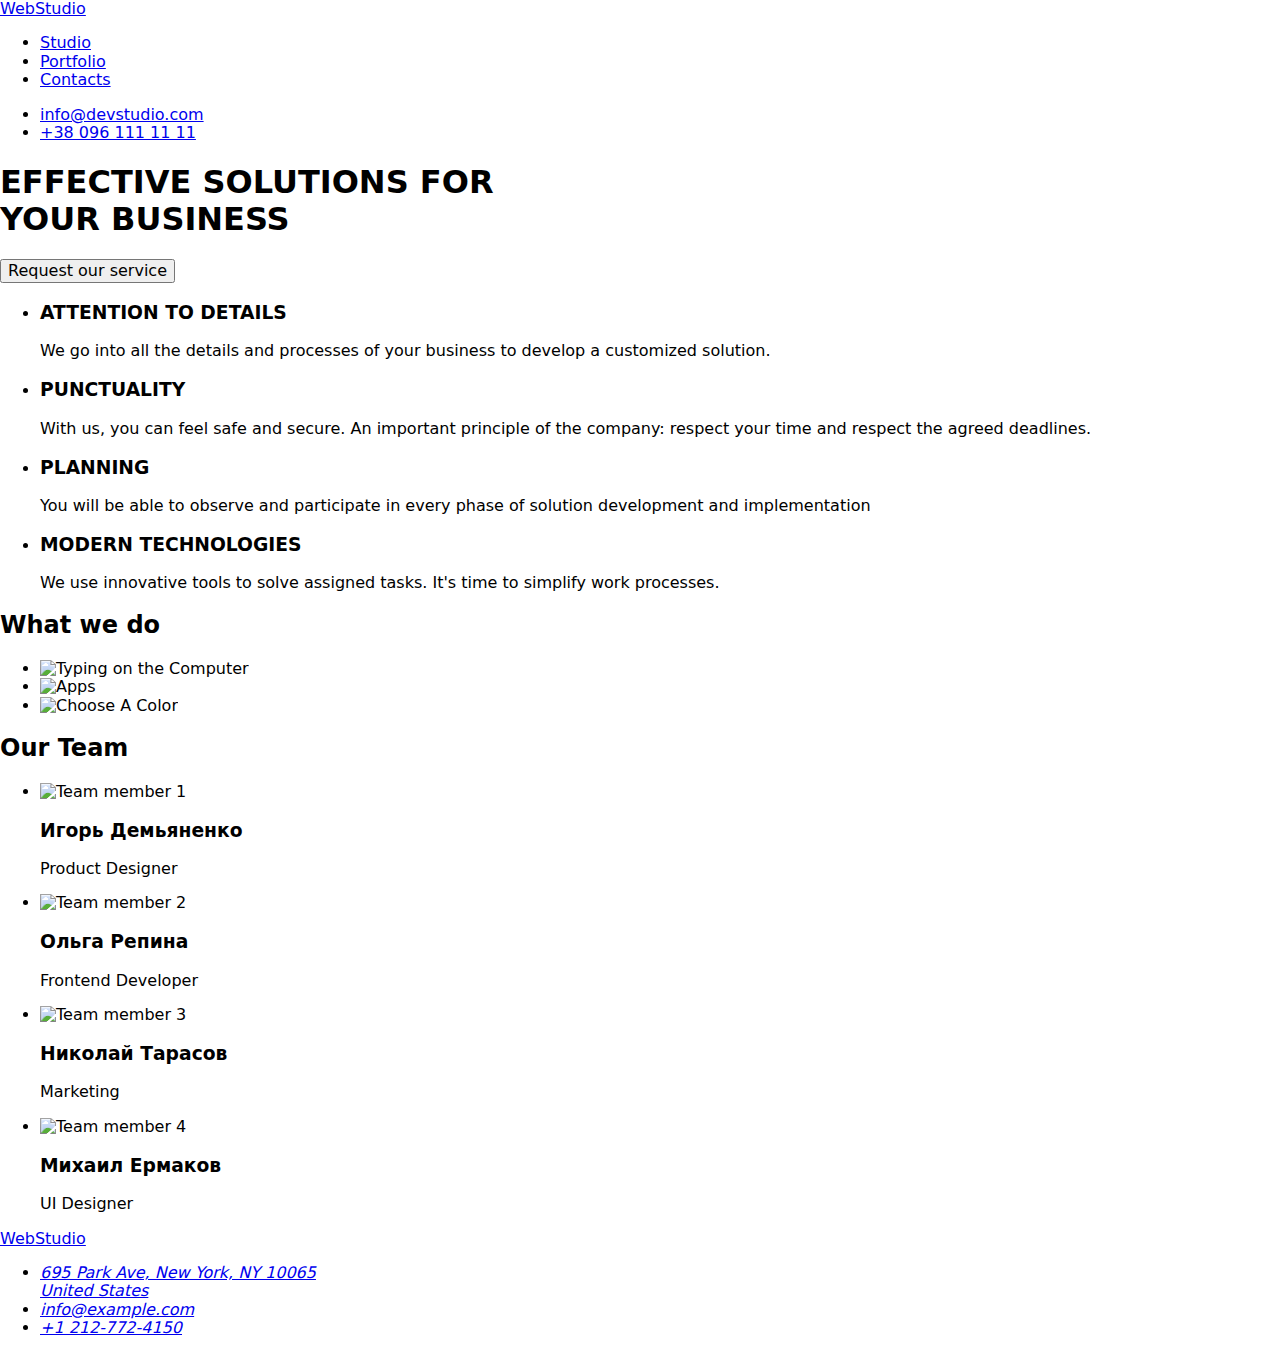
==== index.html @ 6372dd60 "update" ====
<!DOCTYPE html>
<html lang="en">
  <head>
    <link
      rel="stylesheet"
      href="https://cdnjs.cloudflare.com/ajax/libs/modern-normalize/1.0.0/modern-normalize.min.css"
    />
    <meta charset="UTF-8" />
    <title>Document</title>
    <link rel="stylesheet" href="./css/style.css" />
  </head>

    <body>
      <header class="header">
        <div class="container header-container">
          <!---navigator-->
          <nav class="nav">
              <a class="logo link" href="./index.html">WebStudio</a>
              <ul class="nav-menu list">
                <li class="nav-item">
                  <a class="navigator link current-link" href="./index.html"
                    >Studio</a
                  >
                </li>
                <li class="nav-item">
                  <a class="navigator link" href="./portfolio.html"
                    >Portfolio</a
                  >
                </li>
                <li class="nav-item">
                  <a class="navigator link" href="/">Contacts</a>
                </li>
              </ul>
          </nav>
          <!---contact info-->
      
            <ul class="header-contacts list">
              <li>
                <a class="contact-info link" href="mailto:info@devstudio.com"
                  >info@devstudio.com</a
                >
              </li>
              <li>
                <a class="contact-info link" href="tel:+380961111111"
                  >+38 096 111 11 11</a
                >
              </li>
            </ul>
        </div>
      </header>

      <!--main area-->

      <main>
        <section class="hero">
          <div class="container hero-container">
            <h1 class="page-heading">
              EFFECTIVE SOLUTIONS FOR<br />
              YOUR BUSINESS
            </h1>
            <button class="button button-request" type="button">
              Request our service
            </button>
          </div>
        </section>

        <section class="section">
          <div class="container">
            <ul class="benefits list">
              <li class="benefits-item">
                <h3 class="goals">ATTENTION TO DETAILS</h3>
                <p class="goal-details">
                  We go into all the details and processes of your business to
                  develop a customized solution.
                </p>
              </li>
              <li class="benefits-item">
                <h3 class="goals">PUNCTUALITY</h3>
                <p class="goal-details">
                  With us, you can feel safe and secure. An important principle
                  of the company: respect your time and respect the agreed
                  deadlines.
                </p>
              </li>
              <li class="benefits-item">
                <h3 class="goals">PLANNING</h3>
                <p class="goal-details">
                  You will be able to observe and participate in every phase of
                  solution development and implementation
                </p>
              </li>
              <li class="benefits-item">
                <h3 class="goals">MODERN TECHNOLOGIES</h3>
                <p class="goal-details">
                  We use innovative tools to solve assigned tasks. It's time to
                  simplify work processes.
                </p>
              </li>
            </ul>
          </div>
        </section>

        <!---what we do-->
        <section class="section section-no-top-padding">
          <div class="container">
            <h2 class="section-title">What we do</h2>
            <ul class="what-we-do-images list">
              <li class="what-we-do-items">
                <img
                  src="./images/what-we-do-1.png"
                  alt="Typing on the Computer"
                  width="370"
                />
              </li>
              <li class="what-we-do-items">
                <img src="./images/what-we-do-2.png" alt="Apps" width="370" />
              </li>
              <li class="what-we-do-items">
                <img
                  src="./images/what-we-do-3.png"
                  alt="Choose A Color"
                  width="370"
                />
              </li>
            </ul>
          </div>
        </section>

        <!--- our team-->
        <section class="section section-team">
          <div class="container">
            <h2 class="section-title">Our Team</h2>
            <ul class="our-team-list list">
              <li class="our-team-item">
                <img
                  class="image-our-team"
                  src="./images/our-team-1.jpg"
                  alt="Team member 1"
                  width="270"
                />
                <h3 class="team-member">Игорь Демьяненко</h3>
                <p class="team-position">Product Designer</p>
              </li>
              <li class="our-team-item">
                <img
                class="image-our-team"  
                src="./images/our-team-2.png"
                  alt="Team member 2"
                  width="270"
                />
                <h3 class="team-member">Ольга Репина</h3>
                <p class="team-position">Frontend Developer</p>
              </li>
              <li class="our-team-item">
                <img
                class="image-our-team" 
                src="./images/our-team-3.jpg"
                  alt="Team member 3"
                  width="270"
                />
                <h3 class="team-member">Николай Тарасов</h3>
                <p class="team-position">Marketing</p>
              </li>
              <li class="our-team-item">
                <img
                class="image-our-team"  
                src="./images/our-team-4.jpg"
                  alt="Team member 4"
                  width="270"
                />
                <h3 class="team-member">Михаил Ермаков</h3>
                <p class="team-position">UI Designer</p>
              </li>
            </ul>
          </div>
        </section>
      </main>

      <footer class="footer">
        <!--footer of the site-->
        <div class="container">
          <a class="logo link logo-portfolio-footer" href="./index.html">WebStudio</a>
          <address>
            <ul class="footer-contact list">
              <li class="info-footer">
                <a
                  href="https://www.google.com/maps/place/695+Park+Ave,+New+York,+NY+10065/@40.7688994,-73.9650256,17z/data=!3m1!4b1!4m5!3m4!1s0x89c258ebe8836e8f:0xa007c44e7c4aa0eb!8m2!3d40.7688994!4d-73.9650256"
                  target="_blank"
                  class="contact-info-footer link"
                >
                  695 Park Ave, New York, NY 10065
                  <br />United States</a
                >
              </li>
              <li class="info-footer">
                <a
                  class="contact-info-footer link"
                  href="mailto:info@example.com"
                >
                  info@example.com</a
                >
              </li>
              <li class="info-footer">
                <a class="contact-info-footer link" href="tel:+12127724150">
                  +1 212-772-4150</a
                >
              </li>
            </ul>
          </address>
        </div>
      </footer>
    </body>
  </div>
</html>
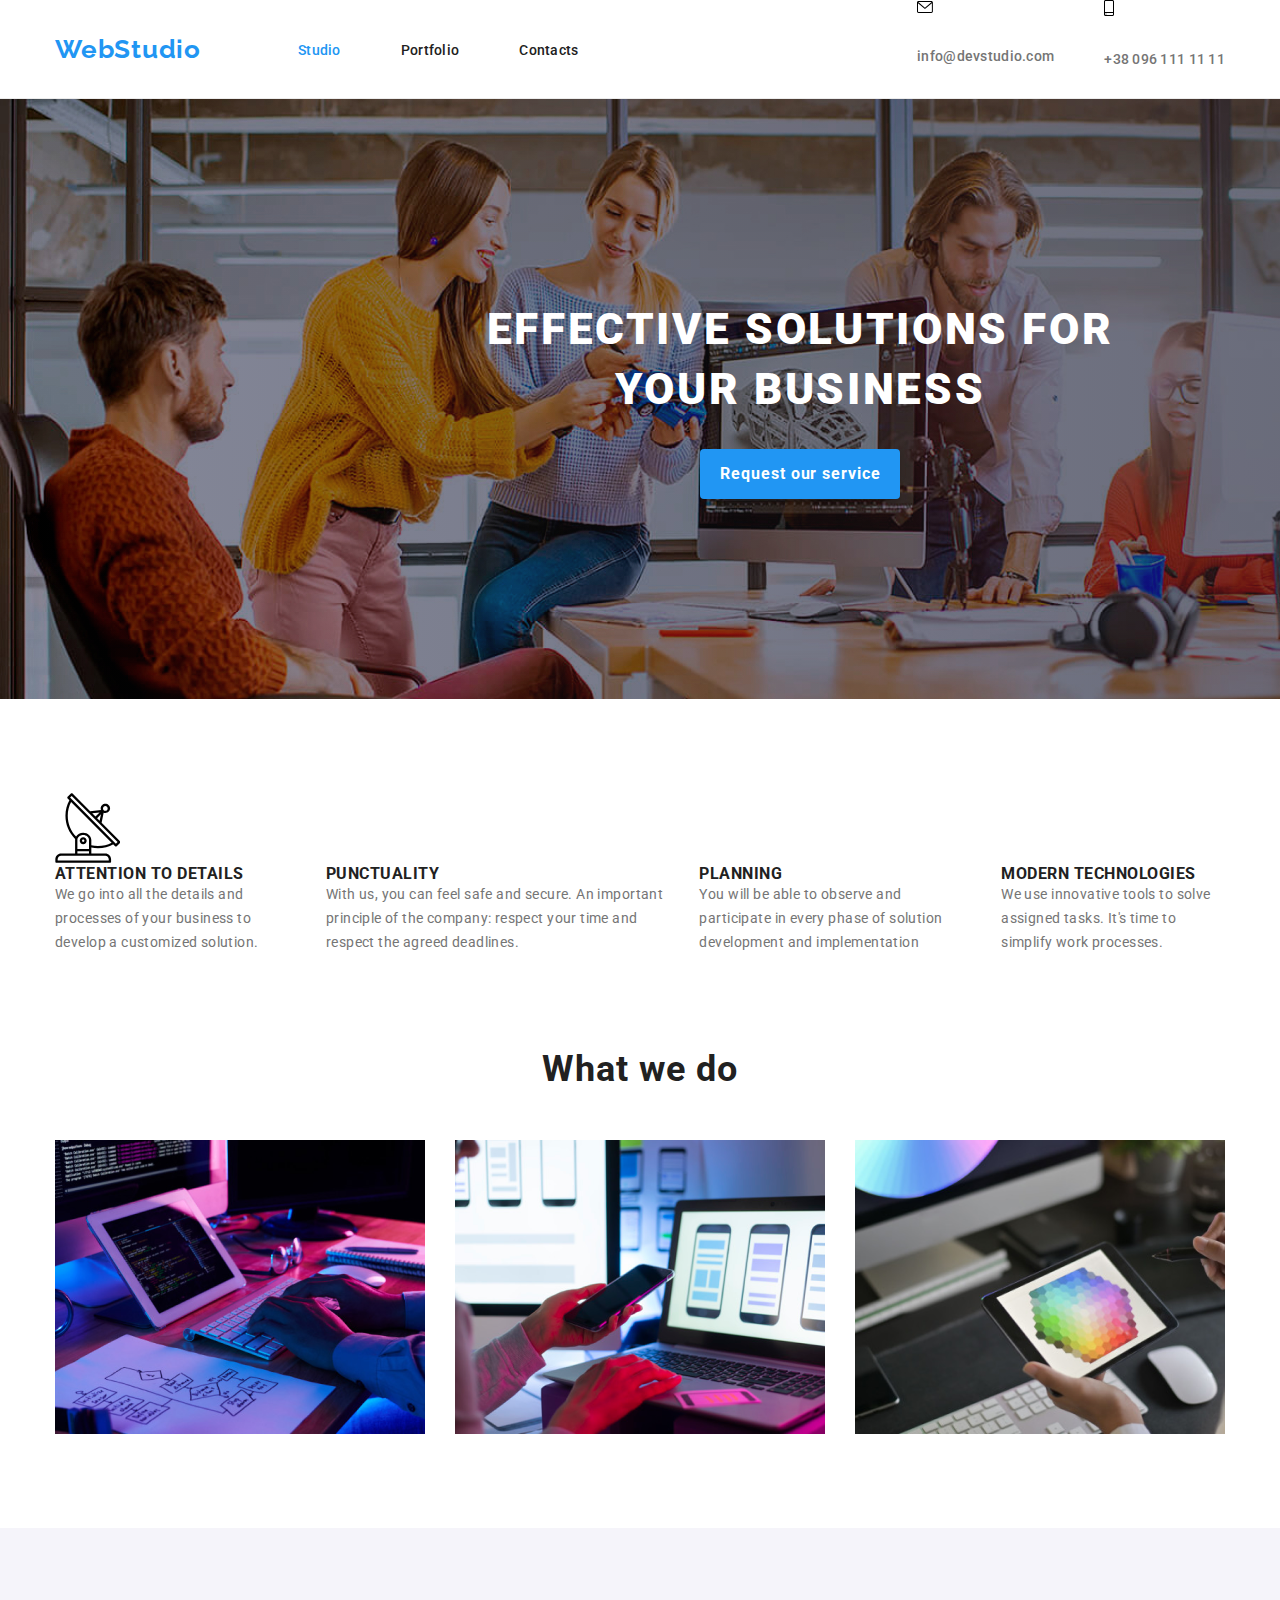
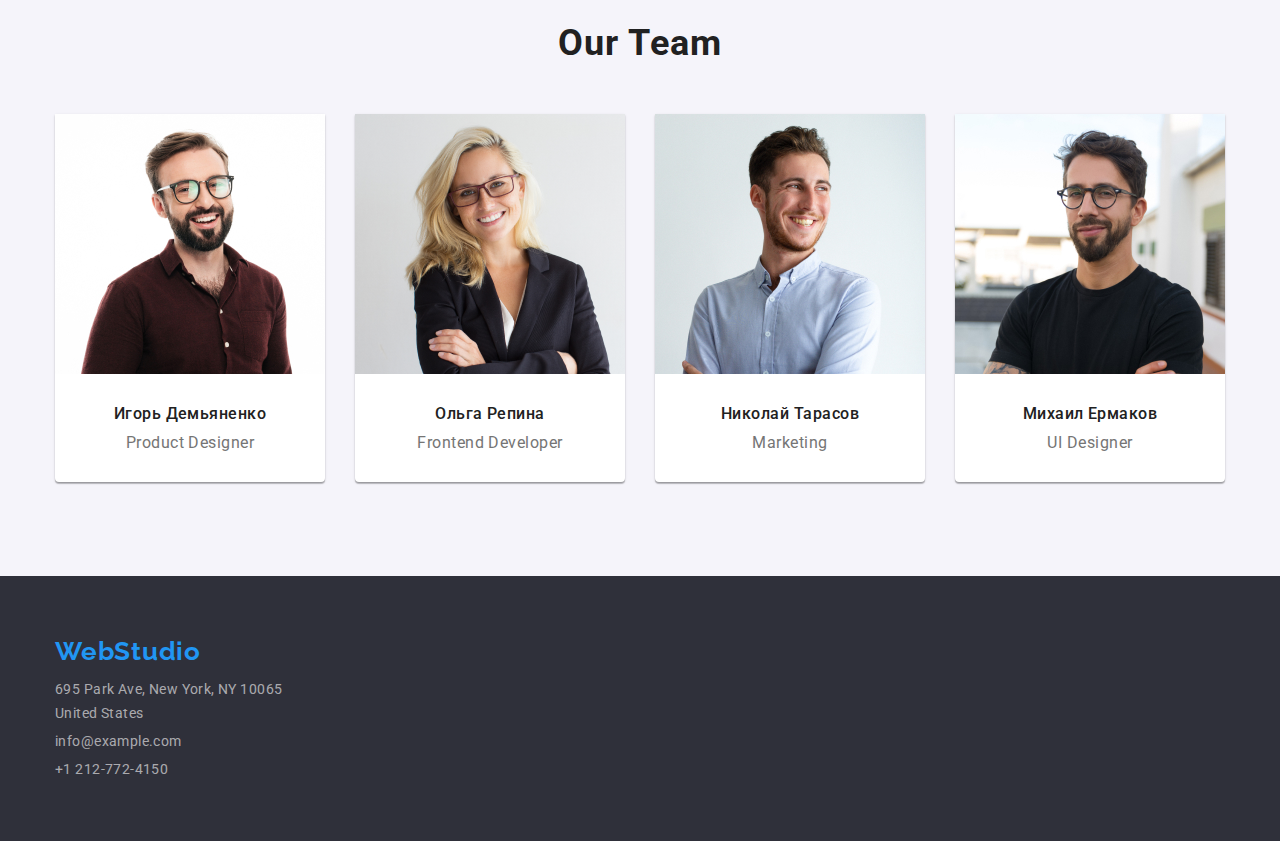
==== commit 66e544c0: "up" ====
--- a/index.html
+++ b/index.html
@@ -7,7 +7,7 @@
     />
     <meta charset="UTF-8" />
     <title>Document</title>
-    <link rel="stylesheet" href="./css/style.css" />
+    <link rel="stylesheet" href="./css/style.css"/>
   </head>
 
     <body>
@@ -36,11 +36,17 @@
       
             <ul class="header-contacts list">
               <li>
+                <svg class="icon-contact" width="16px" height="12px">
+                  <use href="/images/icons.svg#icon-envelope-hover-blue"></use>
+                </svg>
                 <a class="contact-info link" href="mailto:info@devstudio.com"
                   >info@devstudio.com</a
                 >
               </li>
               <li>
+                <svg class="icon-contact" width="10px" height="16px">
+                  <use href="/images/icons.svg#icon-smartphone-g"></use>
+                </svg>
                 <a class="contact-info link" href="tel:+380961111111"
                   >+38 096 111 11 11</a
                 >
@@ -65,6 +71,24 @@
         </section>
 
         <section class="section">
+          <div class="container">
+            <ul class="icon-goals list">
+              <li class="icon-of-goals">
+                <svg class="" width="65.32px" height="70px">
+                  <use href="/images/icons.svg#icon-satellite-1"></use>
+                </svg>
+              </li>
+              <li>
+
+              </li>
+              <li>
+
+              </li>
+              <li>
+
+              </li>
+            </ul>
+          </div>
           <div class="container">
             <ul class="benefits list">
               <li class="benefits-item">
--- a/css/style.css
+++ b/css/style.css
@@ -0,0 +1,802 @@
+@import url('https://fonts.googleapis.com/css2?family=Raleway:wght@700&family=Roboto:wght@400;500;700;900&display=swap');
+
+@import 'node_modules/modern-normalize/modern-normalize.css';
+
+/*! modern-normalize v1.1.0 | MIT License | https://github.com/sindresorhus/modern-normalize */
+
+/*
+Document
+========
+*/
+
+/**
+Use a better box model (opinionated).
+*/
+
+*,
+::before,
+::after {
+    box-sizing: border-box;
+}
+
+/**
+Use a more readable tab size (opinionated).
+*/
+
+html {
+    -moz-tab-size: 4;
+    tab-size: 4;
+}
+
+/**
+1. Correct the line height in all browsers.
+2. Prevent adjustments of font size after orientation changes in iOS.
+*/
+
+html {
+    line-height: 1.15;
+    /* 1 */
+    -webkit-text-size-adjust: 100%;
+    /* 2 */
+}
+
+/*
+Sections
+========
+*/
+
+/**
+Remove the margin in all browsers.
+*/
+
+body {
+    margin: 0;
+}
+
+/**
+Improve consistency of default fonts in all browsers. (https://github.com/sindresorhus/modern-normalize/issues/3)
+*/
+
+body {
+    font-family:
+        system-ui,
+        -apple-system,
+        /* Firefox supports this but not yet `system-ui` */
+        'Segoe UI',
+        Roboto,
+        Helvetica,
+        Arial,
+        sans-serif,
+        'Apple Color Emoji',
+        'Segoe UI Emoji';
+}
+
+/*
+Grouping content
+================
+*/
+
+/**
+1. Add the correct height in Firefox.
+2. Correct the inheritance of border color in Firefox. (https://bugzilla.mozilla.org/show_bug.cgi?id=190655)
+*/
+
+hr {
+    height: 0;
+    /* 1 */
+    color: inherit;
+    /* 2 */
+}
+
+/*
+Text-level semantics
+====================
+*/
+
+/**
+Add the correct text decoration in Chrome, Edge, and Safari.
+*/
+
+abbr[title] {
+    text-decoration: underline dotted;
+}
+
+/**
+Add the correct font weight in Edge and Safari.
+*/
+
+b,
+strong {
+    font-weight: bolder;
+}
+
+/**
+1. Improve consistency of default fonts in all browsers. (https://github.com/sindresorhus/modern-normalize/issues/3)
+2. Correct the odd 'em' font sizing in all browsers.
+*/
+
+code,
+kbd,
+samp,
+pre {
+    font-family:
+        ui-monospace,
+        SFMono-Regular,
+        Consolas,
+        'Liberation Mono',
+        Menlo,
+        monospace;
+    /* 1 */
+    font-size: 1em;
+    /* 2 */
+}
+
+/**
+Add the correct font size in all browsers.
+*/
+
+small {
+    font-size: 80%;
+}
+
+/**
+Prevent 'sub' and 'sup' elements from affecting the line height in all browsers.
+*/
+
+sub,
+sup {
+    font-size: 75%;
+    line-height: 0;
+    position: relative;
+    vertical-align: baseline;
+}
+
+sub {
+    bottom: -0.25em;
+}
+
+sup {
+    top: -0.5em;
+}
+
+/*
+Tabular data
+============
+*/
+
+/**
+1. Remove text indentation from table contents in Chrome and Safari. (https://bugs.chromium.org/p/chromium/issues/detail?id=999088, https://bugs.webkit.org/show_bug.cgi?id=201297)
+2. Correct table border color inheritance in all Chrome and Safari. (https://bugs.chromium.org/p/chromium/issues/detail?id=935729, https://bugs.webkit.org/show_bug.cgi?id=195016)
+*/
+
+table {
+    text-indent: 0;
+    /* 1 */
+    border-color: inherit;
+    /* 2 */
+}
+
+/*
+Forms
+=====
+*/
+
+/**
+1. Change the font styles in all browsers.
+2. Remove the margin in Firefox and Safari.
+*/
+
+button,
+input,
+optgroup,
+select,
+textarea {
+    font-family: inherit;
+    /* 1 */
+    font-size: 100%;
+    /* 1 */
+    line-height: 1.15;
+    /* 1 */
+    margin: 0;
+    /* 2 */
+}
+
+/**
+Remove the inheritance of text transform in Edge and Firefox.
+1. Remove the inheritance of text transform in Firefox.
+*/
+
+button,
+select {
+    /* 1 */
+    text-transform: none;
+}
+
+/**
+Correct the inability to style clickable types in iOS and Safari.
+*/
+
+button,
+[type='button'],
+[type='reset'],
+[type='submit'] {
+    -webkit-appearance: button;
+}
+
+/**
+Remove the inner border and padding in Firefox.
+*/
+
+::-moz-focus-inner {
+    border-style: none;
+    padding: 0;
+}
+
+/**
+Restore the focus styles unset by the previous rule.
+*/
+
+:-moz-focusring {
+    outline: 1px dotted ButtonText;
+}
+
+/**
+Remove the additional ':invalid' styles in Firefox.
+See: https://github.com/mozilla/gecko-dev/blob/2f9eacd9d3d995c937b4251a5557d95d494c9be1/layout/style/res/forms.css#L728-L737
+*/
+
+:-moz-ui-invalid {
+    box-shadow: none;
+}
+
+/**
+Remove the padding so developers are not caught out when they zero out 'fieldset' elements in all browsers.
+*/
+
+legend {
+    padding: 0;
+}
+
+/**
+Add the correct vertical alignment in Chrome and Firefox.
+*/
+
+progress {
+    vertical-align: baseline;
+}
+
+/**
+Correct the cursor style of increment and decrement buttons in Safari.
+*/
+
+::-webkit-inner-spin-button,
+::-webkit-outer-spin-button {
+    height: auto;
+}
+
+/**
+1. Correct the odd appearance in Chrome and Safari.
+2. Correct the outline style in Safari.
+*/
+
+[type='search'] {
+    -webkit-appearance: textfield;
+    /* 1 */
+    outline-offset: -2px;
+    /* 2 */
+}
+
+/**
+Remove the inner padding in Chrome and Safari on macOS.
+*/
+
+::-webkit-search-decoration {
+    -webkit-appearance: none;
+}
+
+/**
+1. Correct the inability to style clickable types in iOS and Safari.
+2. Change font properties to 'inherit' in Safari.
+*/
+
+::-webkit-file-upload-button {
+    -webkit-appearance: button;
+    /* 1 */
+    font: inherit;
+    /* 2 */
+}
+
+/*
+Interactive
+===========
+*/
+
+/*
+Add the correct display in Chrome and Safari.
+*/
+
+summary {
+    display: list-item;
+}
+
+
+
+
+
+
+
+
+body {
+    font-family: 'Roboto', 'sans-serif';
+    font-weight: 400;
+    font-size: 14px;
+}
+
+/* defaults */
+h1,
+h2,
+h3,
+h4,
+h5,
+h6,
+p {
+    margin: 0;
+}
+
+html {
+    box-sizing: border-box;
+}
+
+*,
+*::after,
+*::before {
+    box-sizing: inherit;
+}
+
+img {
+    display: block;
+    max-width: 100%;
+    height: auto;
+}
+
+address {
+    font-style: normal;
+}
+
+.link {
+    text-decoration: none;
+    color: inherit;
+}
+
+.list {
+    list-style: none;
+    padding: 0;
+    margin: 0;
+}
+
+/* INDEX PAGE */
+
+.header {
+    border-bottom: 1px solid #ECECEC;
+}
+
+.container {
+    width: 1200px;
+    margin: 0 auto;
+    padding: 0 15px;
+}
+
+.header-container {
+    display: flex;
+    justify-content: space-between;
+    align-items: center;
+}
+
+.nav {
+    display: flex;
+    align-items: center;
+}
+
+.nav-menu {
+    display: flex;
+    padding-left: 97px;
+}
+
+li.nav-item:not(:last-child) {
+    margin-right: 60px;
+}
+
+.header-contacts {
+    display: flex;
+}
+
+.header-contacts li:not(:last-child) {
+    margin-right: 50px;
+}
+
+/*logo*/
+a.logo {
+    font-style: normal;
+    font-family: "Raleway";
+    font-weight: 700;
+    font-size: 26px;
+    line-height: 31px;
+    letter-spacing: 0.03em;
+    color: #2196F3;
+}
+
+
+
+/* navigator */
+.navigator {
+    font-style: normal;
+    display: block;
+    padding: 32px 0 31px 0;
+    font-weight: 500;
+    line-height: 16px;
+    letter-spacing: 0.02em;
+    color: #212121;
+
+}
+
+.navigator:hover {
+    color: #2196F3;
+}
+
+.current-link {
+    color: #2196F3;
+}
+
+
+/* header contact info */
+.contact-info {
+    font-style: normal;
+    font-weight: 500;
+    line-height: 16px;
+    letter-spacing: 0.02em;
+    color: #757575;
+
+    display: block;
+    padding: 32px 0 31px 0;
+}
+
+.contact-info:hover {
+    color: #2196F3;
+}
+
+
+
+/* page heading */
+h1.page-heading {
+    font-style: normal;
+    font-weight: 900;
+    font-size: 44px;
+    line-height: 60px;
+    text-align: center;
+    letter-spacing: 0.06em;
+    text-transform: uppercase;
+    color: #FFFFFF;
+    margin-bottom: 30px;
+}
+
+/* button of Index */
+.button {
+    font-family: 'Roboto';
+    font-style: normal;
+    font-weight: 700;
+    font-size: 16px;
+    line-height: 30px;
+
+    letter-spacing: 0.06em;
+    border: none;
+
+    color: #FFFFFF;
+    background: #2196F3;
+    box-shadow: 0px 4px 4px rgba(0, 0, 0, 0.15);
+    border-radius: 4px;
+    cursor: pointer;
+
+    padding: 10px 19px 10px 20px;
+
+
+}
+
+/*BACKGROUND OF THE TITLE*/
+.hero {
+    padding: 200px 0;
+    background-color: #2f303a;
+    background-image: linear-gradient(to right, transparent, rgba(47, 48, 58, 0.4)), url("/images/background-image.jpg");
+    background-repeat: no-repeat;
+    background-size: cover;
+    width: 1600px;
+}
+
+.hero-container {
+    display: flex;
+    flex-direction: column;
+    align-items: center;
+}
+
+
+/* heading with goals */
+h3.goals {
+    font-style: normal;
+    font-weight: 700;
+    line-height: 16px;
+    letter-spacing: 0.03em;
+    text-transform: uppercase;
+    color: #212121;
+
+}
+
+.section {
+    padding: 94px 0;
+}
+
+.benefits {
+    display: flex;
+    justify-content: center;
+}
+
+
+p.goal-details {
+    font-style: normal;
+    line-height: 24px;
+    letter-spacing: 0.03em;
+    color: #757575;
+
+}
+
+li.benefits-item:not(:last-child) {
+    margin-right: 30px;
+}
+
+
+/* what we do */
+
+.section-no-top-padding {
+    padding-top: 0px;
+}
+
+
+.what-we-do-images {
+    display: flex;
+    justify-content: center;
+}
+
+li.what-we-do-items:not(:last-child) {
+    padding-right: 30px;
+}
+
+/* Our Team */
+.section-title {
+    font-style: normal;
+    font-weight: 700;
+    font-size: 36px;
+    line-height: 42px;
+    text-align: center;
+    letter-spacing: 0.03em;
+    color: #212121;
+    margin-bottom: 50px;
+}
+
+.section-team {
+    background-color: #f5f4fa;
+}
+
+.our-team-list {
+    display: flex;
+    justify-content: center;
+}
+
+.our-team-item:not(:last-child) {
+    margin-right: 30px;
+}
+
+.our-team-item {
+    background: #FFFFFF;
+    padding-bottom: 30px;
+    box-shadow: 0px 1px 3px rgba(0, 0, 0, 0.12), 0px 1px 1px rgba(0, 0, 0, 0.14), 0px 2px 1px rgba(0, 0, 0, 0.2);
+    border-radius: 0px 0px 4px 4px;
+}
+
+.image-our-team {
+    margin-bottom: 30px;
+}
+
+h3.team-member {
+    font-style: normal;
+    font-weight: 500;
+    font-size: 16px;
+    line-height: 19px;
+    text-align: center;
+    letter-spacing: 0.03em;
+    color: #212121;
+    margin-bottom: 10px;
+}
+
+p.team-position {
+    font-style: normal;
+    font-weight: 400;
+    font-size: 16px;
+    line-height: 19px;
+    text-align: center;
+    letter-spacing: 0.03em;
+    color: #757575;
+}
+
+
+/* footer */
+
+a.map {
+    font-style: normal;
+    line-height: 24px;
+    letter-spacing: 0.03em;
+    color: #FFFFFF;
+}
+
+a.contact-info-footer {
+    font-style: normal;
+    font-weight: 400;
+    line-height: 24px;
+    letter-spacing: 0.03em;
+    color: rgba(255, 255, 255, 0.6);
+}
+
+.footer {
+    background-color: #2f303a;
+    padding: 60px 0;
+}
+
+
+
+
+/* PORTFOLIO PAGE */
+
+
+.logo-header-portfolio {
+    margin: 24px 0px 25px 215px;
+}
+
+
+
+/* contact on the header */
+ul.contact-info {
+    font-style: normal;
+    font-weight: 500;
+    line-height: 16px;
+    letter-spacing: 0.02em;
+
+}
+
+
+
+/* buttons of portfolio */
+.list-of-buttons {
+    font-style: normal;
+    font-weight: 700;
+    font-size: 16px;
+    line-height: 30px;
+    letter-spacing: 0.03em;
+
+    color: #212121;
+    border: none;
+    background-color: #F5F4FA;
+    cursor: pointer;
+    border-radius: 4px;
+    padding: 6px 26px;
+
+}
+
+.list-of-buttons:hover {
+    background-color: #2196F3;
+    color: #FFFFFF;
+    box-shadow: 0px 3px 1px rgba(0, 0, 0, 0.1),
+        0px 1px 2px rgba(0, 0, 0, 0.08),
+        0px 2px 2px rgba(0, 0, 0, 0.12);
+}
+
+.filters {
+    display: flex;
+    justify-content: center;
+    margin-bottom: 50px;
+}
+
+
+li.filter-item:not(:last-child) {
+    margin-right: 8px;
+}
+
+/* filter of the buttons */
+
+.filter-current {
+    background-color: #2196F3;
+    color: white;
+    box-shadow: 0px 3px 1px rgba(0, 0, 0, 0.1),
+        0px 1px 2px rgba(0, 0, 0, 0.08),
+        0px 2px 2px rgba(0, 0, 0, 0.12);
+}
+
+.button-request:hover {
+    background-color: #188CE8;
+}
+
+/* portoflio list of images and titles with description */
+
+.projects {
+    display: flex;
+    flex-wrap: wrap;
+    justify-content: center;
+    margin-top: -30px;
+    margin-left: -30px;
+}
+
+.project-item {
+    margin-top: 30px;
+    margin-left: 30px;
+}
+
+/* Text under images */
+
+.portfolio-text-box {
+    padding: 20px 24px;
+    border: 1px solid #EEEEEE;
+    border-top: none;
+}
+
+h2.headings {
+    font-style: normal;
+    font-weight: 700;
+    font-size: 18px;
+    line-height: 36px;
+    letter-spacing: 0.06em;
+    color: #212121;
+
+    padding: 0px 0px 4px 0px;
+}
+
+p.headings-text {
+    font-style: normal;
+    font-size: 16px;
+    line-height: 30px;
+    letter-spacing: 0.03em;
+    color: #757575;
+}
+
+/* footer */
+a.map {
+    font-style: normal;
+    line-height: 24px;
+    letter-spacing: 0.03em;
+    color: #FFFFFF;
+}
+
+a.contact-info-footer {
+    font-style: normal;
+    line-height: 24px;
+    letter-spacing: 0.03em;
+    color: rgba(255, 255, 255, 0.6);
+}
+
+a.contact-info-footer:hover,
+a.contact-info-footer:focus {
+    color: white;
+}
+
+.logo-portfolio-footer {
+    display: block;
+    margin-bottom: 10px;
+}
+
+li.info-footer:not(:last-child) {
+    padding: 0px 0px 4px 0px;
+}
+
+
+/*ALL IMAGES */
+
+img {
+    display: block;
+    max-width: 100%;
+    height: auto;
+}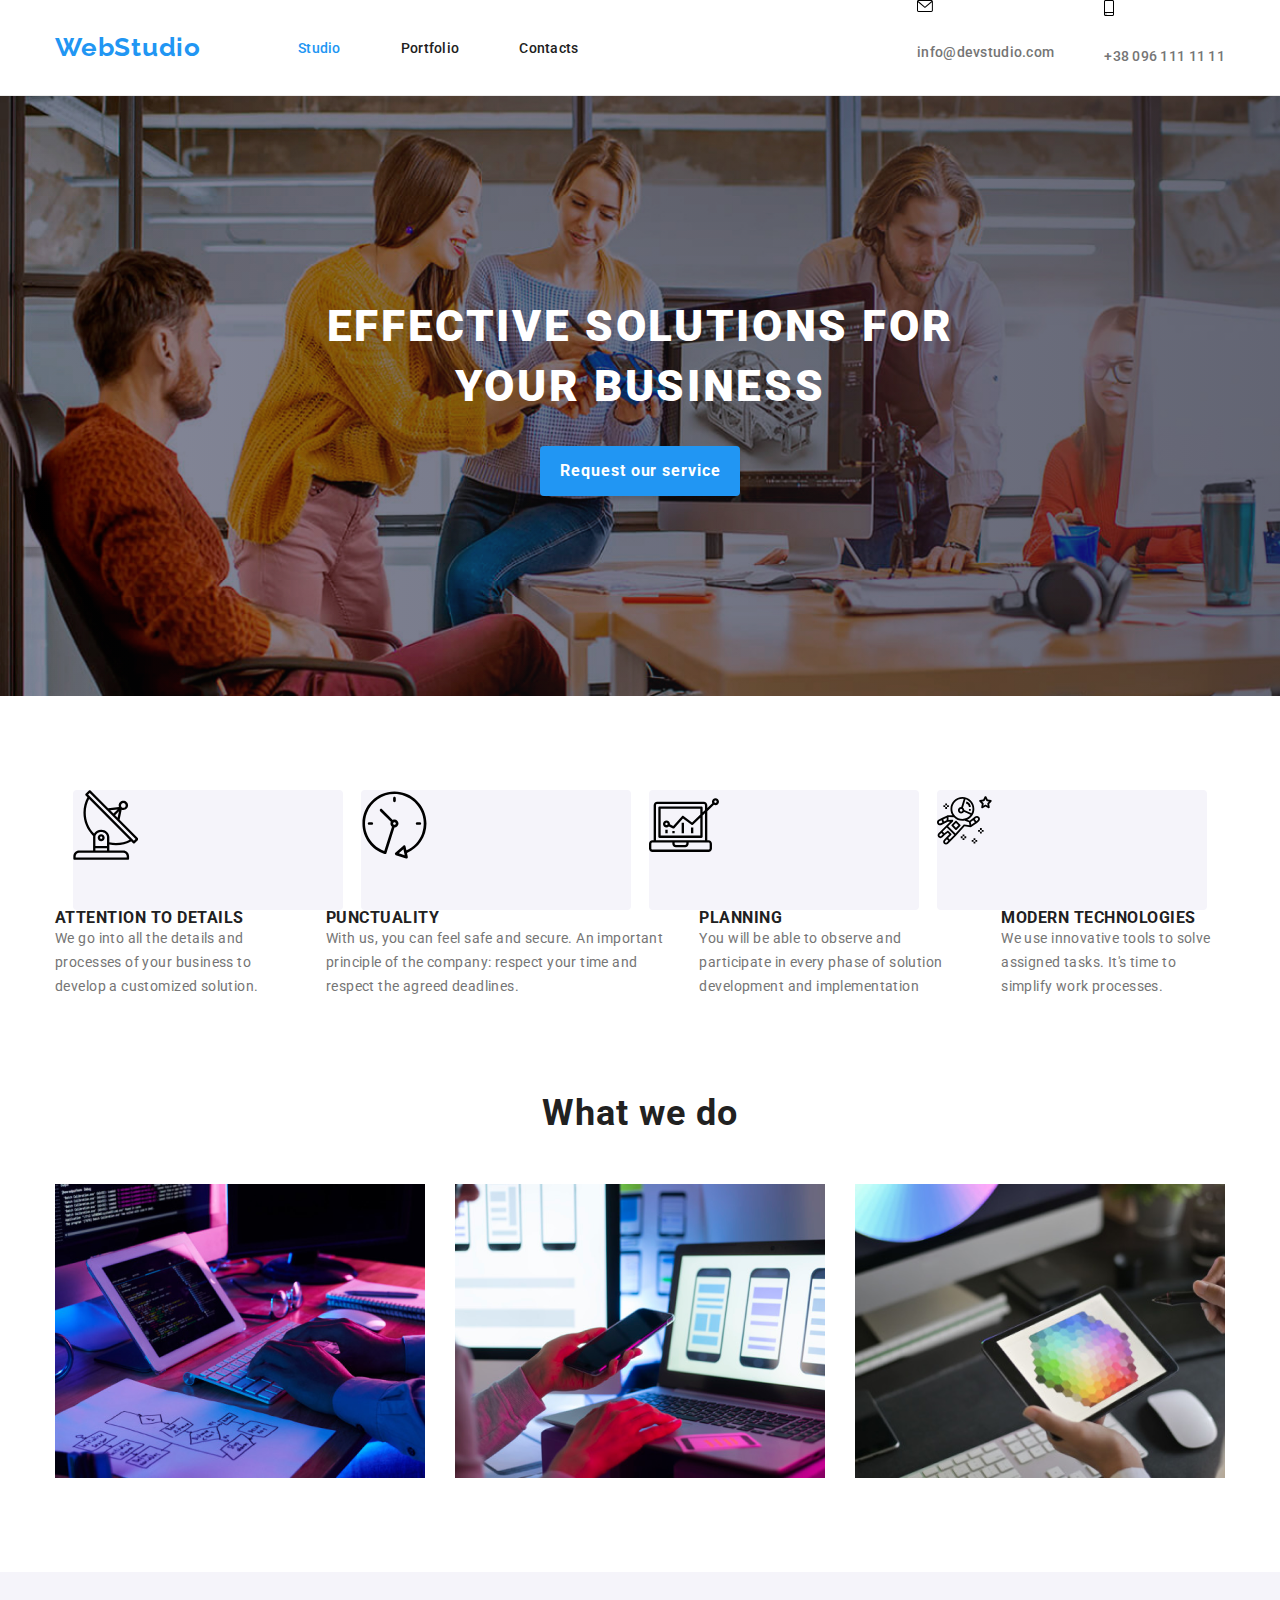
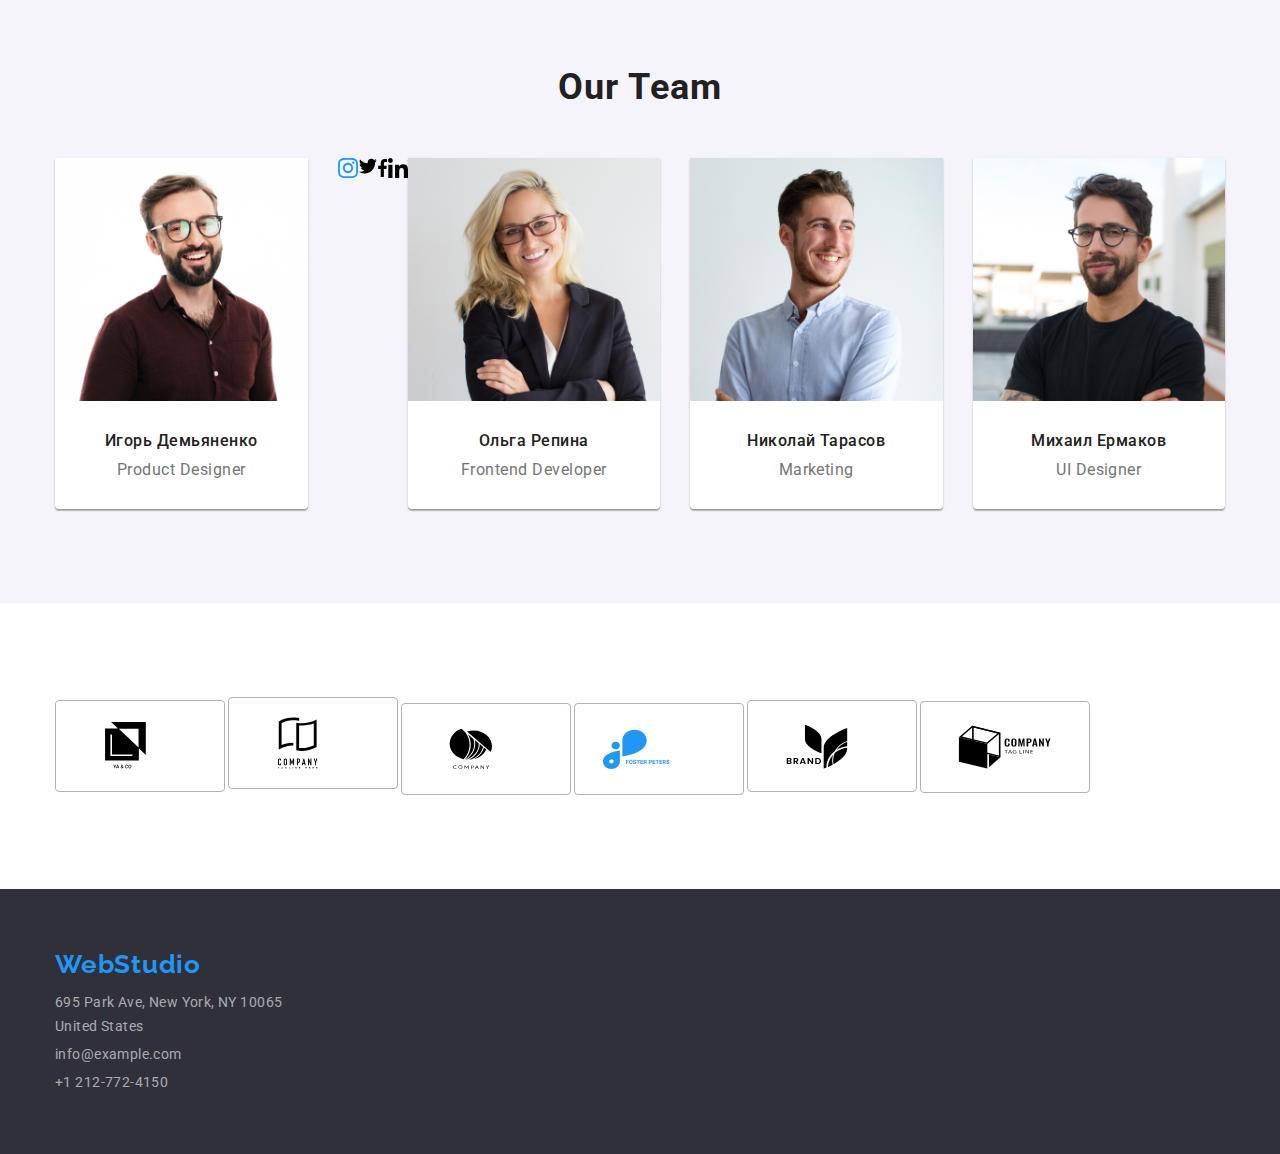
==== commit e014b46e: "update" ====
--- a/index.html
+++ b/index.html
@@ -18,14 +18,12 @@
               <a class="logo link" href="./index.html">WebStudio</a>
               <ul class="nav-menu list">
                 <li class="nav-item">
-                  <a class="navigator link current-link" href="./index.html"
-                    >Studio</a
-                  >
+                  <a class="navigator link current-link" href="./index.html">
+                    Studio</a>
                 </li>
                 <li class="nav-item">
-                  <a class="navigator link" href="./portfolio.html"
-                    >Portfolio</a
-                  >
+                  <a class="navigator link" href="./portfolio.html">
+                    Portfolio</a>
                 </li>
                 <li class="nav-item">
                   <a class="navigator link" href="/">Contacts</a>
@@ -39,17 +37,15 @@
                 <svg class="icon-contact" width="16px" height="12px">
                   <use href="/images/icons.svg#icon-envelope-hover-blue"></use>
                 </svg>
-                <a class="contact-info link" href="mailto:info@devstudio.com"
-                  >info@devstudio.com</a
-                >
+                <a class="contact-info link" href="mailto:info@devstudio.com">
+                  info@devstudio.com</a>
               </li>
               <li>
                 <svg class="icon-contact" width="10px" height="16px">
                   <use href="/images/icons.svg#icon-smartphone-g"></use>
                 </svg>
-                <a class="contact-info link" href="tel:+380961111111"
-                  >+38 096 111 11 11</a
-                >
+                <a class="contact-info link" href="tel:+380961111111">
+                  +38 096 111 11 11</a>
               </li>
             </ul>
         </div>
@@ -73,22 +69,29 @@
         <section class="section">
           <div class="container">
             <ul class="icon-goals list">
-              <li class="icon-of-goals">
-                <svg class="" width="65.32px" height="70px">
+              <li class="icon-goal-item">
+                <svg class="icon-goal" width="65.32px" height="70px">
                   <use href="/images/icons.svg#icon-satellite-1"></use>
                 </svg>
               </li>
-              <li>
-
-              </li>
-              <li>
-
-              </li>
-              <li>
-
-              </li>
-            </ul>
-          </div>
+              <li class="icon-goal-item">
+                <svg class="icon-goal" width="66.96px" height="70px">
+                  <use href="/images/icons.svg#icon-clock-2"></use>
+                </svg>
+              </li>
+              <li class="icon-goal-item">
+                <svg class="icon-goal" width="70px" height="70px">
+                  <use href="/images/icons.svg#icon-diagram-3"></use>
+                </svg>
+              </li>
+              <li class="icon-goal-item">
+                <svg class="icon-goal" width="54.83px" height="60.66px">
+                  <use href="/images/icons.svg#icon-astronaut-4"></use>
+                </svg>
+              </li>
+            </ul>
+          </div>
+
           <div class="container">
             <ul class="benefits list">
               <li class="benefits-item">
@@ -165,6 +168,28 @@
                 <h3 class="team-member">Игорь Демьяненко</h3>
                 <p class="team-position">Product Designer</p>
               </li>
+
+              <li class="social-media highlight">
+              <svg class="icon-social-media" width="20px" height="20px">
+                <use href="/images/icons.svg#icon-insta-w"></use>
+              </svg>  
+              </li>
+              <li class="social-media">
+              <svg class="icon-social-media" width="20px" height="16.25px">
+                <use href="/images/icons.svg#icon-twitter-g"></use>
+              </svg>  
+              </li>
+              <li class="social-media">
+              <svg class="icon-social-media" width="10px" height="20px" viewBox="0 0 18 32">
+                <use href="/images/icons.svg#icon-fb-g"></use>
+              </svg>  
+              </li>
+              <li class="social-media">
+              <svg class="icon-social-media" width="20px" height="20px">
+                <use href="/images/icons.svg#icon-linkedin-g"></use>
+              </svg>  
+              </li>
+
               <li class="our-team-item">
                 <img
                 class="image-our-team"  
@@ -190,15 +215,56 @@
                 class="image-our-team"  
                 src="./images/our-team-4.jpg"
                   alt="Team member 4"
-                  width="270"
-                />
+                  width="270"/>
                 <h3 class="team-member">Михаил Ермаков</h3>
                 <p class="team-position">UI Designer</p>
               </li>
             </ul>
           </div>
         </section>
+
+        
+      <!--- REGULAR CUSTOMERS -->
+      <section class="section">
+        <div class="container reg-cu-container">
+          <ul class="reg-customer list">
+            <li class="reg-customer-items">
+              <svg class="regc-icon" width="41px" height="46.7px">
+                <use href="/images/icons.svg#icon-reg-customer-1"></use>
+              </svg>
+            </li>
+            <li class="reg-customer-items">
+              <svg class="regc-icon" width="40px" height="52px">
+                <use href="/images/icons.svg#icon-reg-customer-2"></use>
+              </svg>
+            </li>
+            <li class="reg-customer-items">
+              <svg class="regc-icon" width="43.46px" height="41.18px">
+                <use href="/images/icons.svg#icon-reg-customer-3"></use>
+              </svg>
+            </li>
+            <li class="reg-customer-items highlight">
+             <svg class="regc-icon" width="84.44px" height="40.62px">
+                <use href="/images/icons.svg#icon-reg-customer-4"></use>
+            </svg>    
+            </li>
+            <li class="reg-customer-items">
+             <svg class="regc-icon" width="62.54px" height="45.43px">
+                <use href="/images/icons.svg#icon-reg-customer-5"></use>
+            </svg>              
+            </li>
+            <li class="reg-customer-items">
+             <svg class="regc-icon" width="93.79px" height="43.93px">
+                <use href="/images/icons.svg#icon-reg-customer-6"></use>
+            </svg>
+            </li>
+          </ul>
+        </div>
+      </section>
+
+
       </main>
+
 
       <footer class="footer">
         <!--footer of the site-->
--- a/css/style.css
+++ b/css/style.css
@@ -414,6 +414,7 @@
     margin-right: 50px;
 }
 
+
 /*logo*/
 a.logo {
     font-style: normal;
@@ -464,6 +465,31 @@
     color: #2196F3;
 }
 
+.icon-contact {
+    display: flex;
+
+
+}
+
+/*icons of the first list of goals */
+
+.icon-goals {
+    display: flex;
+    justify-content: space-evenly;
+
+}
+
+.icon-goal-item {
+    background: #F5F4FA;
+    border-radius: 4px;
+    width: 270px;
+    height: 120px;
+
+}
+
+li.icon-goal-item:not(:last-child) {
+    padding-right: 20px;
+}
 
 
 /* page heading */
@@ -508,7 +534,6 @@
     background-image: linear-gradient(to right, transparent, rgba(47, 48, 58, 0.4)), url("/images/background-image.jpg");
     background-repeat: no-repeat;
     background-size: cover;
-    width: 1600px;
 }
 
 .hero-container {
@@ -589,7 +614,7 @@
     justify-content: center;
 }
 
-.our-team-item:not(:last-child) {
+li.our-team-item:not(:last-child) {
     margin-right: 30px;
 }
 
@@ -625,6 +650,38 @@
     color: #757575;
 }
 
+.social-media {
+    display: flex;
+
+}
+
+.highlight {
+    fill: #2196F3;
+}
+
+/* regular customers */
+
+
+.reg-customer-items {
+    display: inline-flex;
+    flex-direction: column;
+    align-items: center;
+    width: 170px;
+    height: 92px;
+    border: 1px solid #AFB1B8;
+    border-radius: 4px;
+    justify-content: center;
+
+}
+
+li.reg-customer-items:not(:last-child) {
+    padding-right: 30px;
+}
+
+.regc-icon {
+    display: flex;
+
+}
 
 /* footer */
 
@@ -648,6 +705,7 @@
     padding: 60px 0;
 }
 
+.buttons-social-media {}
 
 
 
@@ -784,7 +842,8 @@
 }
 
 .logo-portfolio-footer {
-    display: block;
+    display: flex;
+    flex-direction: column;
     margin-bottom: 10px;
 }
 
@@ -792,6 +851,20 @@
     padding: 0px 0px 4px 0px;
 }
 
+.buttons-footer {
+    display: flex;
+}
+
+.find-us {
+    font-family: 'Roboto';
+    font-style: normal;
+    font-weight: 700;
+    font-size: 14px;
+    line-height: 16px;
+    letter-spacing: 0.03em;
+    text-transform: uppercase;
+    color: #FFFFFF;
+}
 
 /*ALL IMAGES */
 
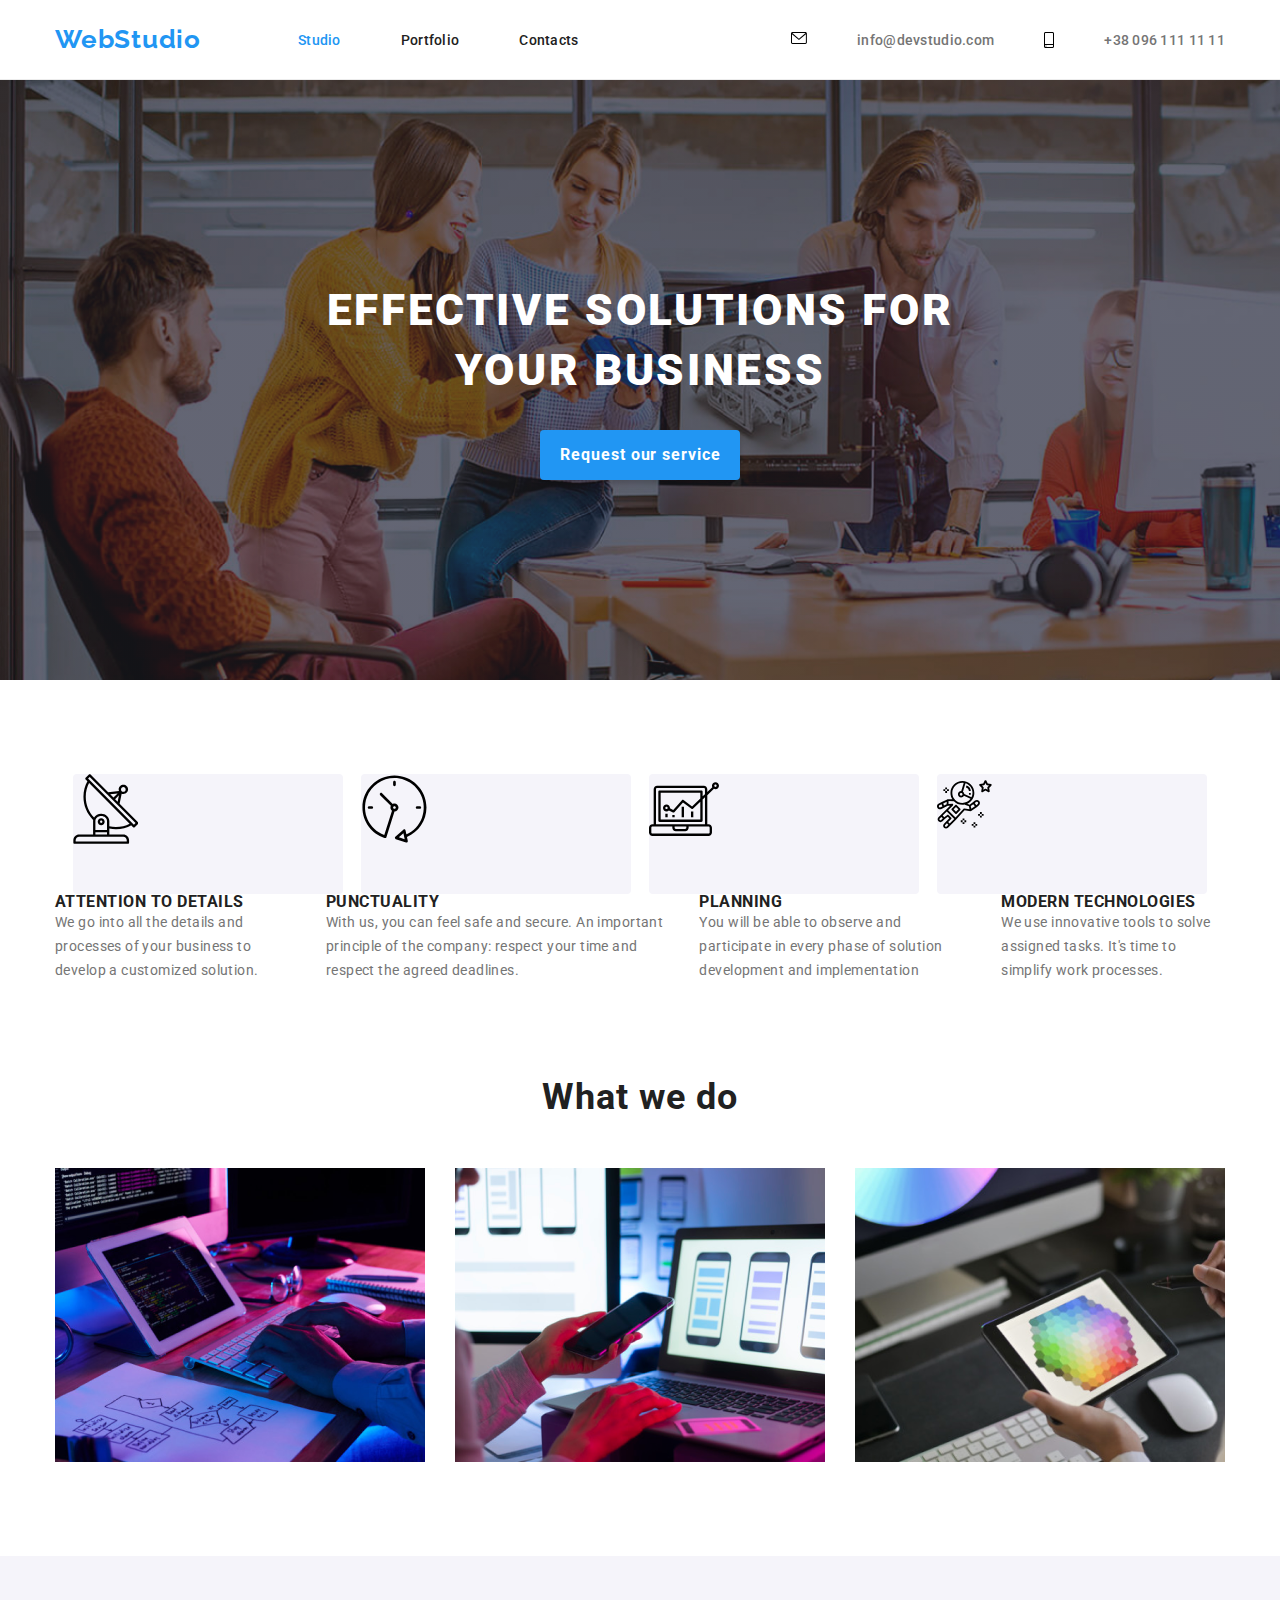
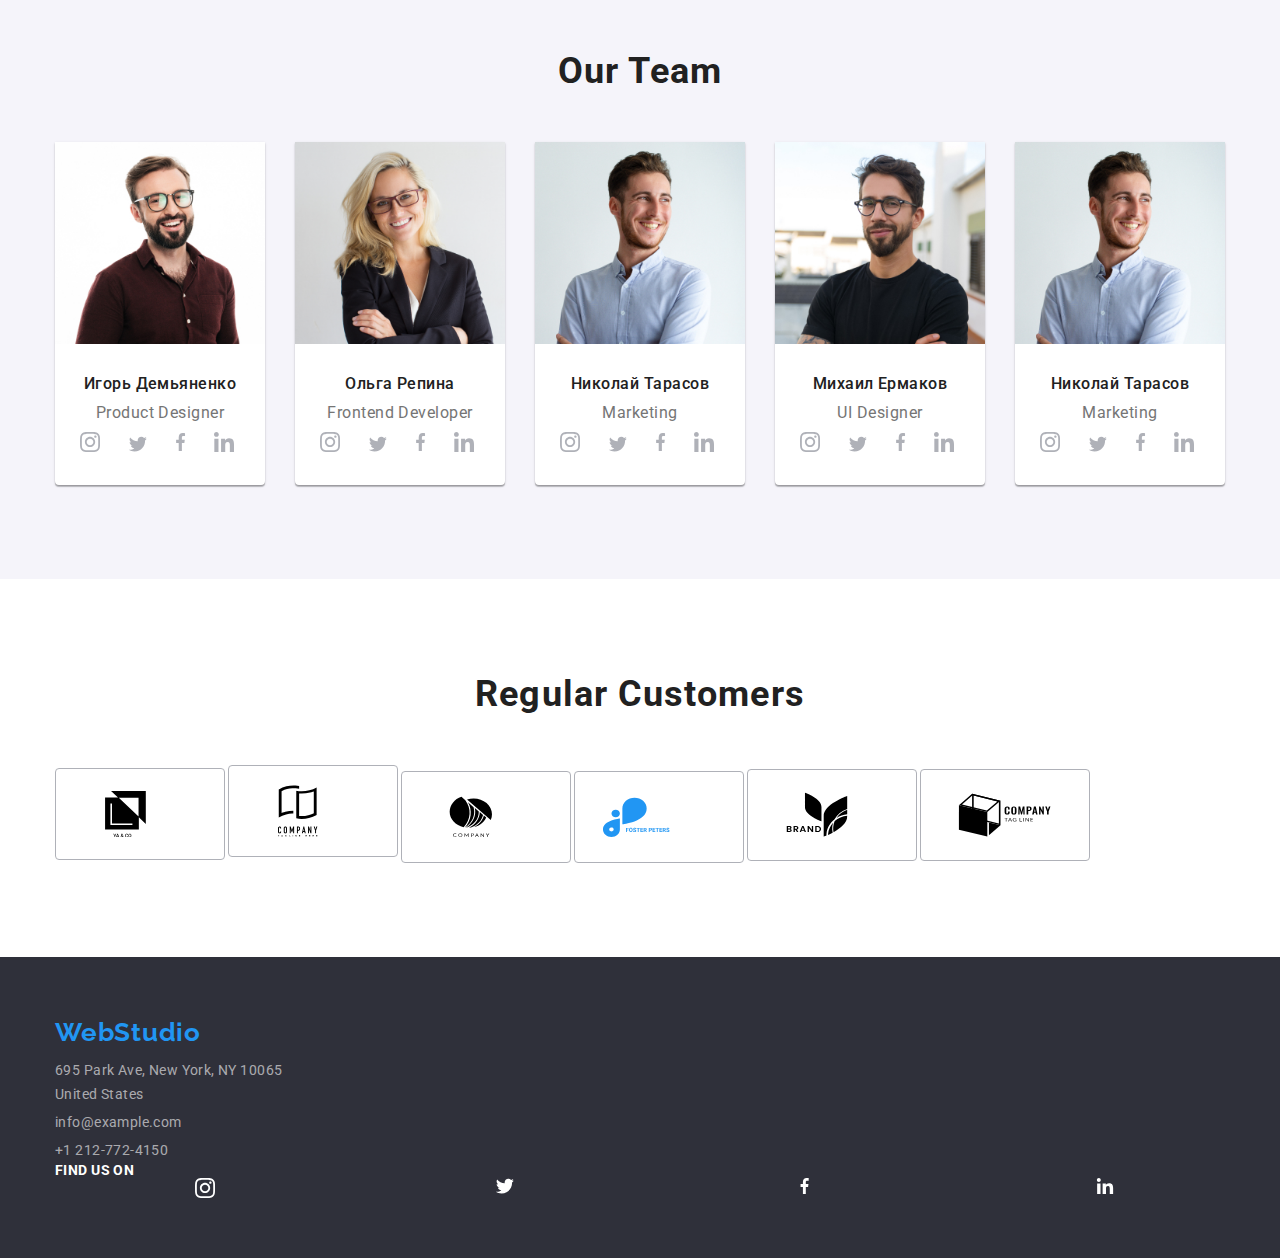
==== commit 7b7fa3a7: "update" ====
--- a/index.html
+++ b/index.html
@@ -32,22 +32,26 @@
           </nav>
           <!---contact info-->
       
-            <ul class="header-contacts list">
-              <li>
-                <svg class="icon-contact" width="16px" height="12px">
-                  <use href="/images/icons.svg#icon-envelope-hover-blue"></use>
-                </svg>
-                <a class="contact-info link" href="mailto:info@devstudio.com">
-                  info@devstudio.com</a>
-              </li>
-              <li>
-                <svg class="icon-contact" width="10px" height="16px">
-                  <use href="/images/icons.svg#icon-smartphone-g"></use>
-                </svg>
-                <a class="contact-info link" href="tel:+380961111111">
-                  +38 096 111 11 11</a>
-              </li>
-            </ul>
+          <ul class="header-contacts list">
+            <li>
+              <svg class="icon-contact filter-icon" width="16px" height="12px">
+                <use href="/images/icons.svg#icon-envelope-hover-blue"></use>
+              </svg>
+            </li>
+            <li>
+              <a class="contact-info link" href="mailto:info@devstudio.com"
+                >info@devstudio.com</a>
+            </li>
+            <li>
+              <svg class="icon-contact" width="10px" height="16px">
+                    <use href="/images/icons.svg#icon-smartphone-g"></use>
+              </svg>
+            </li>
+            <li>            
+              <a class="contact-info link" href="tel:+380961111111"
+                >+38 096 111 11 11</a>
+            </li>
+          </ul>
         </div>
       </header>
 
@@ -136,8 +140,7 @@
                 <img
                   src="./images/what-we-do-1.png"
                   alt="Typing on the Computer"
-                  width="370"
-                />
+                  width="370"/>
               </li>
               <li class="what-we-do-items">
                 <img src="./images/what-we-do-2.png" alt="Apps" width="370" />
@@ -146,8 +149,7 @@
                 <img
                   src="./images/what-we-do-3.png"
                   alt="Choose A Color"
-                  width="370"
-                />
+                  width="370"/>
               </li>
             </ul>
           </div>
@@ -163,33 +165,29 @@
                   class="image-our-team"
                   src="./images/our-team-1.jpg"
                   alt="Team member 1"
-                  width="270"
-                />
-                <h3 class="team-member">Игорь Демьяненко</h3>
-                <p class="team-position">Product Designer</p>
-              </li>
-
-              <li class="social-media highlight">
-              <svg class="icon-social-media" width="20px" height="20px">
-                <use href="/images/icons.svg#icon-insta-w"></use>
-              </svg>  
-              </li>
-              <li class="social-media">
-              <svg class="icon-social-media" width="20px" height="16.25px">
-                <use href="/images/icons.svg#icon-twitter-g"></use>
-              </svg>  
-              </li>
-              <li class="social-media">
-              <svg class="icon-social-media" width="10px" height="20px" viewBox="0 0 18 32">
-                <use href="/images/icons.svg#icon-fb-g"></use>
-              </svg>  
-              </li>
-              <li class="social-media">
-              <svg class="icon-social-media" width="20px" height="20px">
-                <use href="/images/icons.svg#icon-linkedin-g"></use>
-              </svg>  
-              </li>
-
+                  width="270"/>
+
+                  <h3 class="team-member">Игорь Демьяненко</h3>
+                  <p class="team-position">Product Designer</p>
+                
+                    <svg class="icon-social-media" width="20px" height="20px">
+                      <use href="/images/icons.svg#icon-insta-w"></use>
+                    </svg>  
+                    
+                    <svg class="icon-social-media" width="20px" height="16.25px">
+                      <use href="/images/icons.svg#icon-twitter-g"></use>
+                    </svg>  
+                   
+                    <svg class="icon-social-media" width="10px" height="20px" viewBox="0 0 18 32">
+                      <use href="/images/icons.svg#icon-fb-g"></use>
+                    </svg>  
+
+                    <svg class="icon-social-media" width="20px" height="20px">
+                      <use href="/images/icons.svg#icon-linkedin-g"></use>
+                    </svg>  
+              </li>
+
+              
               <li class="our-team-item">
                 <img
                 class="image-our-team"  
@@ -198,7 +196,23 @@
                   width="270"
                 />
                 <h3 class="team-member">Ольга Репина</h3>
-                <p class="team-position">Frontend Developer</p>
+                <p class="team-position">Frontend Developer</p>                
+                    <svg class="icon-social-media" width="20px" height="20px">
+                      <use href="/images/icons.svg#icon-insta-w"></use>
+                    </svg>  
+                    
+                    <svg class="icon-social-media" width="20px" height="16.25px">
+                      <use href="/images/icons.svg#icon-twitter-g"></use>
+                    </svg>  
+                   
+                    <svg class="icon-social-media" width="10px" height="20px">
+                      <use href="/images/icons.svg#icon-fb-g"></use>
+                    </svg>  
+
+                    <svg class="icon-social-media" width="20px" height="20px">
+                      <use href="/images/icons.svg#icon-linkedin-g"></use>
+                    </svg>  
+
               </li>
               <li class="our-team-item">
                 <img
@@ -209,6 +223,21 @@
                 />
                 <h3 class="team-member">Николай Тарасов</h3>
                 <p class="team-position">Marketing</p>
+                    <svg class="icon-social-media" width="20px" height="20px">
+                      <use href="/images/icons.svg#icon-insta-w"></use>
+                    </svg>  
+                    
+                    <svg class="icon-social-media" width="20px" height="16.25px">
+                      <use href="/images/icons.svg#icon-twitter-g"></use>
+                    </svg>  
+                   
+                    <svg class="icon-social-media" width="10px" height="20px" viewBox="0 0 18 32">
+                      <use href="/images/icons.svg#icon-fb-g"></use>
+                    </svg>  
+
+                    <svg class="icon-social-media" width="20px" height="20px">
+                      <use href="/images/icons.svg#icon-linkedin-g"></use>
+                    </svg>  
               </li>
               <li class="our-team-item">
                 <img
@@ -218,6 +247,47 @@
                   width="270"/>
                 <h3 class="team-member">Михаил Ермаков</h3>
                 <p class="team-position">UI Designer</p>
+                    <svg class="icon-social-media" width="20px" height="20px">
+                      <use href="/images/icons.svg#icon-insta-w"></use>
+                    </svg>  
+                    
+                    <svg class="icon-social-media" width="20px" height="16.25px">
+                      <use href="/images/icons.svg#icon-twitter-g"></use>
+                    </svg>  
+                   
+                    <svg class="icon-social-media" width="10px" height="20px">
+                      <use href="/images/icons.svg#icon-fb-g"></use>
+                    </svg>  
+
+                    <svg class="icon-social-media" width="20px" height="20px">
+                      <use href="/images/icons.svg#icon-linkedin-g"></use>
+                    </svg>  
+
+              </li>
+              <li class="our-team-item">
+                <img
+                class="image-our-team" 
+                src="./images/our-team-3.jpg"
+                  alt="Team member 3"
+                  width="270"
+                />
+                <h3 class="team-member">Николай Тарасов</h3>
+                <p class="team-position">Marketing</p>
+                    <svg class="icon-social-media" width="20px" height="20px">
+                      <use href="/images/icons.svg#icon-insta-w"></use>
+                    </svg>  
+                    
+                    <svg class="icon-social-media" width="20px" height="16.25px">
+                      <use href="/images/icons.svg#icon-twitter-g"></use>
+                    </svg>  
+                   
+                    <svg class="icon-social-media" width="10px" height="20px">
+                      <use href="/images/icons.svg#icon-fb-g"></use>
+                    </svg>  
+
+                    <svg class="icon-social-media" width="20px" height="20px">
+                      <use href="/images/icons.svg#icon-linkedin-g"></use>
+                    </svg> 
               </li>
             </ul>
           </div>
@@ -225,8 +295,9 @@
 
         
       <!--- REGULAR CUSTOMERS -->
-      <section class="section">
-        <div class="container reg-cu-container">
+      <section class="section ">
+        <div class="container clients">
+          <h2 class="section-title">Regular Customers</h2>
           <ul class="reg-customer list">
             <li class="reg-customer-items">
               <svg class="regc-icon" width="41px" height="46.7px">
@@ -276,27 +347,51 @@
                 <a
                   href="https://www.google.com/maps/place/695+Park+Ave,+New+York,+NY+10065/@40.7688994,-73.9650256,17z/data=!3m1!4b1!4m5!3m4!1s0x89c258ebe8836e8f:0xa007c44e7c4aa0eb!8m2!3d40.7688994!4d-73.9650256"
                   target="_blank"
-                  class="contact-info-footer link"
-                >
+                  class="contact-info-footer link">
                   695 Park Ave, New York, NY 10065
-                  <br />United States</a
-                >
+                  <br />United States</a>
               </li>
               <li class="info-footer">
                 <a
                   class="contact-info-footer link"
-                  href="mailto:info@example.com"
-                >
-                  info@example.com</a
-                >
+                  href="mailto:info@example.com">
+                  info@example.com</a>
               </li>
               <li class="info-footer">
                 <a class="contact-info-footer link" href="tel:+12127724150">
-                  +1 212-772-4150</a
-                >
+                  +1 212-772-4150</a>
               </li>
             </ul>
           </address>
+                  <!-- FIND US ON / Social Media -->
+           <div class="find-us-footer"> 
+            <p class="find-us">FIND US ON</p>
+            <ul class="social-media-footer list">
+              <li class="social-media-list">
+                <svg class="social-media" weight="20px" height="20px">
+                  <use href="/images/icons.svg#icon-insta-g"></use>
+                </svg>
+              </li>
+
+              <li class="social-media-list">
+                <svg class="social-media" weight="20px" height="16.25px">
+                  <use href="/images/icons.svg#icon-twitter-w"></use>
+                </svg>
+              </li>
+
+              <li class="social-media-list">
+                <svg class="social-media" weight="20px" height="16.25px">
+                  <use href="/images/icons.svg#icon-fb-g"></use>
+                </svg>
+              </li>
+
+              <li class="social-media-list">
+                <svg class="social-media" weight="20px" height="16.25px">
+                  <use href="/images/icons.svg#icon-linkedin-g"></use>
+                </svg>
+              </li>
+            </ul>
+          </div>
         </div>
       </footer>
     </body>
--- a/css/style.css
+++ b/css/style.css
@@ -467,8 +467,13 @@
 
 .icon-contact {
     display: flex;
-
-
+    margin-top: 32px;
+}
+
+.icon-contact:hover,
+.icon-contact:focus {
+    fill: #2196F3;
+    cursor: pointer;
 }
 
 /*icons of the first list of goals */
@@ -531,7 +536,8 @@
 .hero {
     padding: 200px 0;
     background-color: #2f303a;
-    background-image: linear-gradient(to right, transparent, rgba(47, 48, 58, 0.4)), url("/images/background-image.jpg");
+    background-image: linear-gradient(to bottom, rgba(47, 48, 58, 0.4),
+            rgba(47, 48, 58, 0.4)), url("/images/background-image.jpg");
     background-repeat: no-repeat;
     background-size: cover;
 }
@@ -650,9 +656,24 @@
     color: #757575;
 }
 
+.icon-social-media {
+    display: inline-flex;
+    justify-content: center;
+    align-items: center;
+    margin-left: 25px;
+    margin-top: 10px;
+    fill: #AFB1B8;
+}
+
+.icon-social-media:hover {
+    fill: #FFFFFF;
+}
+
+
+
+
 .social-media {
     display: flex;
-
 }
 
 .highlight {
@@ -705,8 +726,24 @@
     padding: 60px 0;
 }
 
-.buttons-social-media {}
-
+
+.social-media-footer {
+    display: flex;
+
+}
+
+.social-media {
+    fill: #FFFFFF;
+}
+
+.social-media-list:hover {
+    display: flex;
+    justify-content: center;
+    height: 44px;
+    width: 44px;
+    background-color: #2196F3;
+    border-radius: 50%;
+}
 
 
 /* PORTFOLIO PAGE */
@@ -746,7 +783,8 @@
 
 }
 
-.list-of-buttons:hover {
+.list-of-buttons:hover,
+.list-of-buttons:focus {
     background-color: #2196F3;
     color: #FFFFFF;
     box-shadow: 0px 3px 1px rgba(0, 0, 0, 0.1),
@@ -794,6 +832,11 @@
     margin-left: 30px;
 }
 
+.project-item:hover {
+    box-shadow: 0px 1px 1px rgba(0, 0, 0, 0.12), 0px 4px 4px rgba(0, 0, 0, 0.06), 1px 4px 6px rgba(0, 0, 0, 0.16);
+    cursor: pointer;
+}
+
 /* Text under images */
 
 .portfolio-text-box {
@@ -851,9 +894,6 @@
     padding: 0px 0px 4px 0px;
 }
 
-.buttons-footer {
-    display: flex;
-}
 
 .find-us {
     font-family: 'Roboto';
@@ -864,6 +904,7 @@
     letter-spacing: 0.03em;
     text-transform: uppercase;
     color: #FFFFFF;
+    display: block;
 }
 
 /*ALL IMAGES */
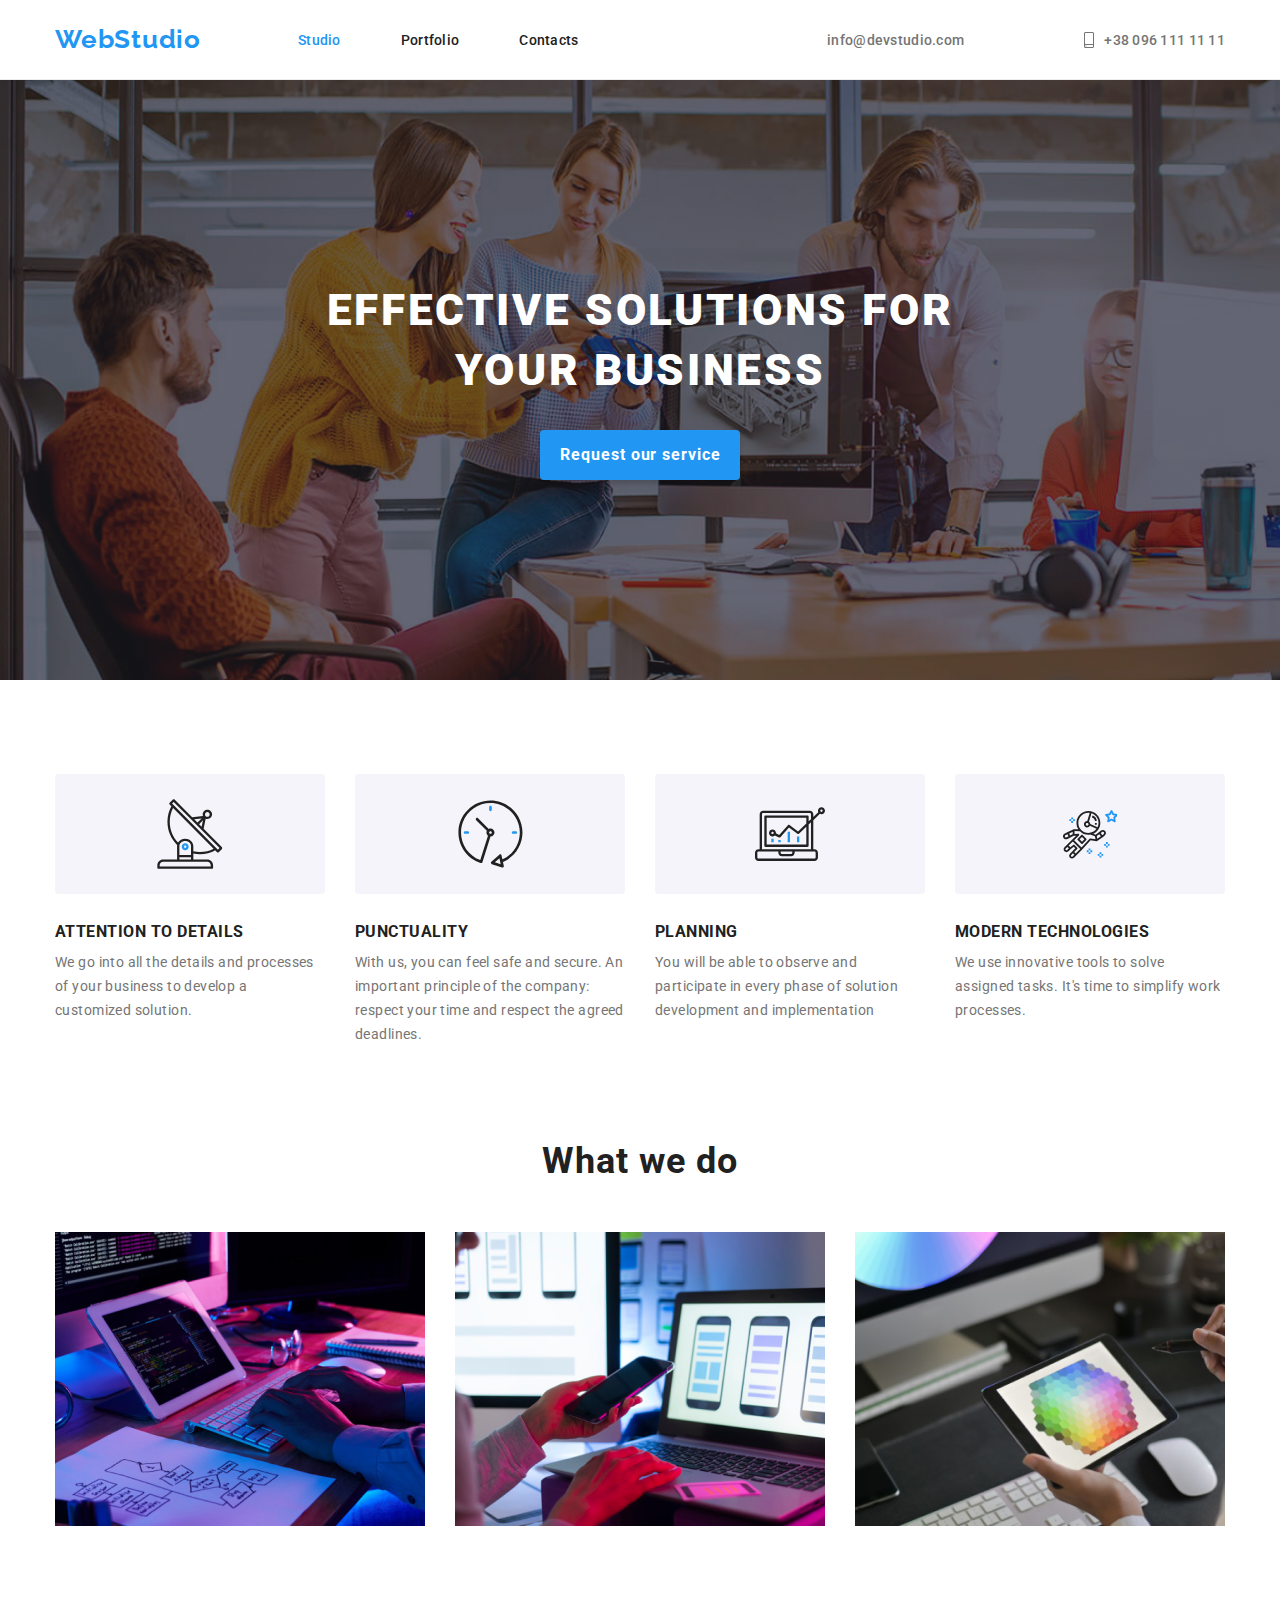
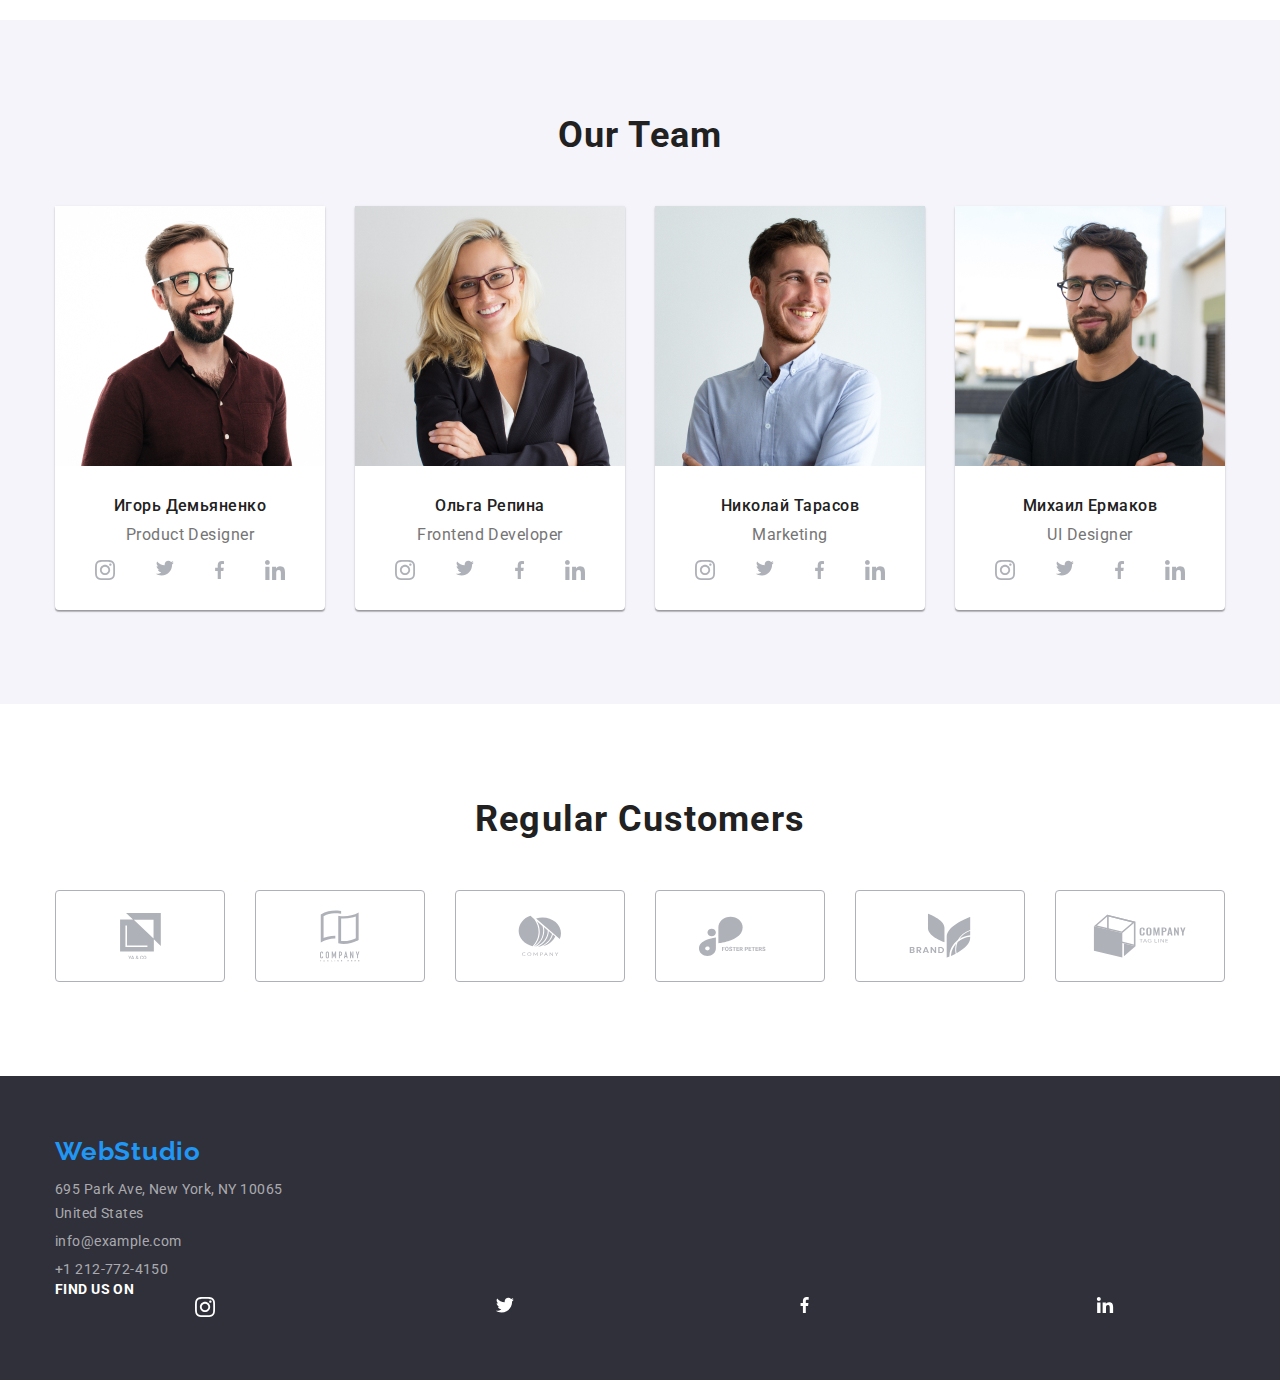
==== commit 71664493: "more" ====
--- a/index.html
+++ b/index.html
@@ -33,23 +33,24 @@
           <!---contact info-->
       
           <ul class="header-contacts list">
+          <li>
+            <a class="contact-info link" href="mailto:info@devstudio.com">
+              <svg class="icon-contact" width="16" height="12">
+                <use href="./images/icons.svg#email"></use>
+              </svg>
+              info@devstudio.com</a>
+          </li>
             <li>
-              <svg class="icon-contact filter-icon" width="16px" height="12px">
-                <use href="/images/icons.svg#icon-envelope-hover-blue"></use>
-              </svg>
-            </li>
-            <li>
-              <a class="contact-info link" href="mailto:info@devstudio.com"
-                >info@devstudio.com</a>
-            </li>
-            <li>
-              <svg class="icon-contact" width="10px" height="16px">
-                    <use href="/images/icons.svg#icon-smartphone-g"></use>
+              <svg class="icon-contact" width="10" height="16">
+                    <use href="./images/icons.svg#icon-smartphone-g"></use>
               </svg>
             </li>
             <li>            
-              <a class="contact-info link" href="tel:+380961111111"
-                >+38 096 111 11 11</a>
+              <a class="contact-info link" href="tel:+380961111111">  
+                <svg class="icon-contact" width="10" height="16">
+                    <use href="./images/icons.svg#smartphone"></use>
+              </svg>
+                +38 096 111 11 11</a>
             </li>
           </ul>
         </div>
@@ -72,33 +73,13 @@
 
         <section class="section">
           <div class="container">
-            <ul class="icon-goals list">
-              <li class="icon-goal-item">
-                <svg class="icon-goal" width="65.32px" height="70px">
-                  <use href="/images/icons.svg#icon-satellite-1"></use>
-                </svg>
-              </li>
-              <li class="icon-goal-item">
-                <svg class="icon-goal" width="66.96px" height="70px">
-                  <use href="/images/icons.svg#icon-clock-2"></use>
-                </svg>
-              </li>
-              <li class="icon-goal-item">
-                <svg class="icon-goal" width="70px" height="70px">
-                  <use href="/images/icons.svg#icon-diagram-3"></use>
-                </svg>
-              </li>
-              <li class="icon-goal-item">
-                <svg class="icon-goal" width="54.83px" height="60.66px">
-                  <use href="/images/icons.svg#icon-astronaut-4"></use>
-                </svg>
-              </li>
-            </ul>
-          </div>
-
-          <div class="container">
             <ul class="benefits list">
               <li class="benefits-item">
+                <div class="icon-goals">
+                    <svg class="icon-goal" width="65.32" height="70">
+                    <use href="./images/icons.svg#satellite-1"></use>
+                    </svg>
+                </div>
                 <h3 class="goals">ATTENTION TO DETAILS</h3>
                 <p class="goal-details">
                   We go into all the details and processes of your business to
@@ -106,6 +87,11 @@
                 </p>
               </li>
               <li class="benefits-item">
+                <div class="icon-goals">
+                  <svg class="icon-goal" width="66.96" height="70">
+                    <use href="./images/icons.svg#clock-2"></use>
+                  </svg>
+                </div>
                 <h3 class="goals">PUNCTUALITY</h3>
                 <p class="goal-details">
                   With us, you can feel safe and secure. An important principle
@@ -114,6 +100,11 @@
                 </p>
               </li>
               <li class="benefits-item">
+                <div class="icon-goals">
+                <svg class="icon-goal" width="70" height="70">
+                  <use href="./images/icons.svg#diagram-3"></use>
+                </svg>
+                </div>
                 <h3 class="goals">PLANNING</h3>
                 <p class="goal-details">
                   You will be able to observe and participate in every phase of
@@ -121,6 +112,11 @@
                 </p>
               </li>
               <li class="benefits-item">
+                <div class="icon-goals">
+                <svg class="icon-goal" width="54.83" height="60.66">
+                  <use href="./images/icons.svg#astronaut-4"></use>
+                </svg>
+                </div>
                 <h3 class="goals">MODERN TECHNOLOGIES</h3>
                 <p class="goal-details">
                   We use innovative tools to solve assigned tasks. It's time to
@@ -155,39 +151,46 @@
           </div>
         </section>
 
-        <!--- our team-->
+        <!---OUR TEAM-->
         <section class="section section-team">
           <div class="container">
             <h2 class="section-title">Our Team</h2>
             <ul class="our-team-list list">
+
               <li class="our-team-item">
                 <img
                   class="image-our-team"
                   src="./images/our-team-1.jpg"
                   alt="Team member 1"
                   width="270"/>
-
                   <h3 class="team-member">Игорь Демьяненко</h3>
                   <p class="team-position">Product Designer</p>
-                
-                    <svg class="icon-social-media" width="20px" height="20px">
-                      <use href="/images/icons.svg#icon-insta-w"></use>
-                    </svg>  
-                    
-                    <svg class="icon-social-media" width="20px" height="16.25px">
-                      <use href="/images/icons.svg#icon-twitter-g"></use>
-                    </svg>  
-                   
-                    <svg class="icon-social-media" width="10px" height="20px" viewBox="0 0 18 32">
-                      <use href="/images/icons.svg#icon-fb-g"></use>
-                    </svg>  
-
-                    <svg class="icon-social-media" width="20px" height="20px">
-                      <use href="/images/icons.svg#icon-linkedin-g"></use>
-                    </svg>  
-              </li>
-
               
+                  <div class="socials">
+                    <a class="social-media-link link" href="/">  
+                      <svg class="icon-social-media" width="20" height="20">
+                        <use href="./images/icons.svg#insta-1"></use>
+                      </svg> 
+                    </a> 
+                    <a class="social-media-link link" href="/">
+                      <svg class="icon-social-media" width="20" height="16.25">
+                        <use href="./images/icons.svg#twitter-2"></use>
+                      </svg> 
+                    </a> 
+                    <a class="social-media-link link" href="/">
+                      <svg class="icon-social-media" width="10" height="20">
+                        <use href="./images/icons.svg#fb-3"></use>
+                      </svg>
+                    </a>
+                    <a class="social-media-link link" href="/">
+                      <svg class="icon-social-media" width="20" height="20">
+                        <use href="./images/icons.svg#linkedin-4"></use>
+                      </svg>
+                    </a>
+                  </div>
+              </li>
+
+              <!--OUR TEAM 2-->
               <li class="our-team-item">
                 <img
                 class="image-our-team"  
@@ -196,24 +199,33 @@
                   width="270"
                 />
                 <h3 class="team-member">Ольга Репина</h3>
-                <p class="team-position">Frontend Developer</p>                
-                    <svg class="icon-social-media" width="20px" height="20px">
-                      <use href="/images/icons.svg#icon-insta-w"></use>
-                    </svg>  
-                    
-                    <svg class="icon-social-media" width="20px" height="16.25px">
-                      <use href="/images/icons.svg#icon-twitter-g"></use>
-                    </svg>  
-                   
-                    <svg class="icon-social-media" width="10px" height="20px">
-                      <use href="/images/icons.svg#icon-fb-g"></use>
-                    </svg>  
-
-                    <svg class="icon-social-media" width="20px" height="20px">
-                      <use href="/images/icons.svg#icon-linkedin-g"></use>
-                    </svg>  
-
-              </li>
+                <p class="team-position">Frontend Developer</p>    
+
+                  <div class="socials">
+                    <a class="social-media-link link" href="/">  
+                      <svg class="icon-social-media" width="20" height="20">
+                        <use href="./images/icons.svg#insta-1"></use>
+                      </svg> 
+                    </a> 
+                    <a class="social-media-link link" href="/">
+                      <svg class="icon-social-media" width="20" height="16.25">
+                        <use href="./images/icons.svg#twitter-2"></use>
+                      </svg> 
+                    </a> 
+                    <a class="social-media-link link" href="/">
+                      <svg class="icon-social-media" width="10" height="20">
+                        <use href="./images/icons.svg#fb-3"></use>
+                      </svg>
+                    </a>
+                    <a class="social-media-link link" href="/">
+                      <svg class="icon-social-media" width="20" height="20">
+                        <use href="./images/icons.svg#linkedin-4"></use>
+                      </svg>
+                    </a>
+                  </div>
+                </li>
+
+                            <!--OUR TEAM 3-->
               <li class="our-team-item">
                 <img
                 class="image-our-team" 
@@ -223,22 +235,31 @@
                 />
                 <h3 class="team-member">Николай Тарасов</h3>
                 <p class="team-position">Marketing</p>
-                    <svg class="icon-social-media" width="20px" height="20px">
-                      <use href="/images/icons.svg#icon-insta-w"></use>
-                    </svg>  
-                    
-                    <svg class="icon-social-media" width="20px" height="16.25px">
-                      <use href="/images/icons.svg#icon-twitter-g"></use>
-                    </svg>  
-                   
-                    <svg class="icon-social-media" width="10px" height="20px" viewBox="0 0 18 32">
-                      <use href="/images/icons.svg#icon-fb-g"></use>
-                    </svg>  
-
-                    <svg class="icon-social-media" width="20px" height="20px">
-                      <use href="/images/icons.svg#icon-linkedin-g"></use>
-                    </svg>  
-              </li>
+                  <div class="socials">
+                    <a class="social-media-link link" href="/">  
+                      <svg class="icon-social-media" width="20" height="20">
+                        <use href="./images/icons.svg#insta-1"></use>
+                      </svg> 
+                    </a> 
+                    <a class="social-media-link link" href="/">
+                      <svg class="icon-social-media" width="20" height="16.25">
+                        <use href="./images/icons.svg#twitter-2"></use>
+                      </svg> 
+                    </a> 
+                    <a class="social-media-link link" href="/">
+                      <svg class="icon-social-media" width="10" height="20">
+                        <use href="./images/icons.svg#fb-3"></use>
+                      </svg>
+                    </a>
+                    <a class="social-media-link link" href="/">
+                      <svg class="icon-social-media" width="20" height="20">
+                        <use href="./images/icons.svg#linkedin-4"></use>
+                      </svg>
+                    </a>
+                  </div>
+              </li>
+
+              <!--OUR TEAM 4-->
               <li class="our-team-item">
                 <img
                 class="image-our-team"  
@@ -247,47 +268,28 @@
                   width="270"/>
                 <h3 class="team-member">Михаил Ермаков</h3>
                 <p class="team-position">UI Designer</p>
-                    <svg class="icon-social-media" width="20px" height="20px">
-                      <use href="/images/icons.svg#icon-insta-w"></use>
-                    </svg>  
-                    
-                    <svg class="icon-social-media" width="20px" height="16.25px">
-                      <use href="/images/icons.svg#icon-twitter-g"></use>
-                    </svg>  
-                   
-                    <svg class="icon-social-media" width="10px" height="20px">
-                      <use href="/images/icons.svg#icon-fb-g"></use>
-                    </svg>  
-
-                    <svg class="icon-social-media" width="20px" height="20px">
-                      <use href="/images/icons.svg#icon-linkedin-g"></use>
-                    </svg>  
-
-              </li>
-              <li class="our-team-item">
-                <img
-                class="image-our-team" 
-                src="./images/our-team-3.jpg"
-                  alt="Team member 3"
-                  width="270"
-                />
-                <h3 class="team-member">Николай Тарасов</h3>
-                <p class="team-position">Marketing</p>
-                    <svg class="icon-social-media" width="20px" height="20px">
-                      <use href="/images/icons.svg#icon-insta-w"></use>
-                    </svg>  
-                    
-                    <svg class="icon-social-media" width="20px" height="16.25px">
-                      <use href="/images/icons.svg#icon-twitter-g"></use>
-                    </svg>  
-                   
-                    <svg class="icon-social-media" width="10px" height="20px">
-                      <use href="/images/icons.svg#icon-fb-g"></use>
-                    </svg>  
-
-                    <svg class="icon-social-media" width="20px" height="20px">
-                      <use href="/images/icons.svg#icon-linkedin-g"></use>
-                    </svg> 
+                  <div class="socials">
+                    <a class="social-media-link link" href="/">  
+                      <svg class="icon-social-media" width="20" height="20">
+                        <use href="./images/icons.svg#insta-1"></use>
+                      </svg> 
+                    </a> 
+                    <a class="social-media-link link" href="/">
+                      <svg class="icon-social-media" width="20" height="16.25">
+                        <use href="./images/icons.svg#twitter-2"></use>
+                      </svg> 
+                    </a> 
+                    <a class="social-media-link link" href="/">
+                      <svg class="icon-social-media" width="10" height="20">
+                        <use href="./images/icons.svg#fb-3"></use>
+                      </svg>
+                    </a>
+                    <a class="social-media-link link" href="/">
+                      <svg class="icon-social-media" width="20" height="20">
+                        <use href="./images/icons.svg#linkedin-4"></use>
+                      </svg>
+                    </a>
+                  </div>
               </li>
             </ul>
           </div>
@@ -300,33 +302,33 @@
           <h2 class="section-title">Regular Customers</h2>
           <ul class="reg-customer list">
             <li class="reg-customer-items">
-              <svg class="regc-icon" width="41px" height="46.7px">
-                <use href="/images/icons.svg#icon-reg-customer-1"></use>
+              <svg class="regc-icon" width="41" height="46.7">
+                <use href="./images/icons.svg#regcustomer-1"></use>
               </svg>
             </li>
             <li class="reg-customer-items">
-              <svg class="regc-icon" width="40px" height="52px">
-                <use href="/images/icons.svg#icon-reg-customer-2"></use>
+              <svg class="regc-icon" width="40" height="52">
+                <use href="./images/icons.svg#regcustomer-2"></use>
               </svg>
             </li>
             <li class="reg-customer-items">
-              <svg class="regc-icon" width="43.46px" height="41.18px">
-                <use href="/images/icons.svg#icon-reg-customer-3"></use>
+              <svg class="regc-icon" width="43.46" height="41.18">
+                <use href="./images/icons.svg#regcustomer-3"></use>
               </svg>
             </li>
             <li class="reg-customer-items highlight">
-             <svg class="regc-icon" width="84.44px" height="40.62px">
-                <use href="/images/icons.svg#icon-reg-customer-4"></use>
+             <svg class="regc-icon" width="84.44" height="40.62">
+                <use href="./images/icons.svg#regcustomer-4"></use>
             </svg>    
             </li>
             <li class="reg-customer-items">
-             <svg class="regc-icon" width="62.54px" height="45.43px">
-                <use href="/images/icons.svg#icon-reg-customer-5"></use>
+             <svg class="regc-icon" width="62.54" height="45.43">
+                <use href="./images/icons.svg#regcustomer-5"></use>
             </svg>              
             </li>
             <li class="reg-customer-items">
-             <svg class="regc-icon" width="93.79px" height="43.93px">
-                <use href="/images/icons.svg#icon-reg-customer-6"></use>
+             <svg class="regc-icon" width="93.79" height="43.93">
+                <use href="./images/icons.svg#regcustomer-6"></use>
             </svg>
             </li>
           </ul>
@@ -368,26 +370,26 @@
             <p class="find-us">FIND US ON</p>
             <ul class="social-media-footer list">
               <li class="social-media-list">
-                <svg class="social-media" weight="20px" height="20px">
-                  <use href="/images/icons.svg#icon-insta-g"></use>
+                <svg class="social-media" weight="20" height="20">
+                  <use href="./images/icons.svg#insta-1"></use>
                 </svg>
               </li>
 
               <li class="social-media-list">
-                <svg class="social-media" weight="20px" height="16.25px">
-                  <use href="/images/icons.svg#icon-twitter-w"></use>
+                <svg class="social-media" weight="20" height="16.25">
+                  <use href="./images/icons.svg#twitter-2"></use>
                 </svg>
               </li>
 
               <li class="social-media-list">
-                <svg class="social-media" weight="20px" height="16.25px">
-                  <use href="/images/icons.svg#icon-fb-g"></use>
+                <svg class="social-media" weight="20" height="16.25">
+                  <use href="./images/icons.svg#fb-3"></use>
                 </svg>
               </li>
 
               <li class="social-media-list">
-                <svg class="social-media" weight="20px" height="16.25px">
-                  <use href="/images/icons.svg#icon-linkedin-g"></use>
+                <svg class="social-media" weight="20" height="16.25">
+                  <use href="./images/icons.svg#linkedin-4"></use>
                 </svg>
               </li>
             </ul>
--- a/css/style.css
+++ b/css/style.css
@@ -321,11 +321,6 @@
 
 
 
-
-
-
-
-
 body {
     font-family: 'Roboto', 'sans-serif';
     font-weight: 400;
@@ -451,13 +446,13 @@
 
 /* header contact info */
 .contact-info {
-    font-style: normal;
     font-weight: 500;
     line-height: 16px;
     letter-spacing: 0.02em;
     color: #757575;
 
-    display: block;
+    display: flex;
+    align-items: center;
     padding: 32px 0 31px 0;
 }
 
@@ -467,13 +462,14 @@
 
 .icon-contact {
     display: flex;
-    margin-top: 32px;
+    margin-right: 10px;
+    fill: currentColor;
 }
 
 .icon-contact:hover,
 .icon-contact:focus {
     fill: #2196F3;
-    cursor: pointer;
+    box-shadow: 0px 1px 1px rgba(0, 0, 0, 0.12), 0px 4px 4px rgba(0, 0, 0, 0.06), 1px 4px 6px rgba(0, 0, 0, 0.16);
 }
 
 /*icons of the first list of goals */
@@ -481,14 +477,6 @@
 .icon-goals {
     display: flex;
     justify-content: space-evenly;
-
-}
-
-.icon-goal-item {
-    background: #F5F4FA;
-    border-radius: 4px;
-    width: 270px;
-    height: 120px;
 
 }
 
@@ -557,6 +545,19 @@
     letter-spacing: 0.03em;
     text-transform: uppercase;
     color: #212121;
+    margin-bottom: 10px;
+
+}
+
+.icon-goals {
+    display: flex;
+    align-items: center;
+    justify-content: center;
+    background: #F5F4FA;
+    border-radius: 4px;
+    width: 270px;
+    height: 120px;
+    margin-bottom: 30px;
 
 }
 
@@ -618,6 +619,7 @@
 .our-team-list {
     display: flex;
     justify-content: center;
+    align-items: center;
 }
 
 li.our-team-item:not(:last-child) {
@@ -656,12 +658,16 @@
     color: #757575;
 }
 
+.social-icons-w {
+    display: flex;
+    align-items: center;
+    justify-content: center;
+}
+
 .icon-social-media {
-    display: inline-flex;
+    display: flex;
     justify-content: center;
     align-items: center;
-    margin-left: 25px;
-    margin-top: 10px;
     fill: #AFB1B8;
 }
 
@@ -670,39 +676,51 @@
 }
 
 
-
-
-.social-media {
-    display: flex;
-}
-
-.highlight {
-    fill: #2196F3;
-}
+/* new from down here for the social icons */
+
+.socials {
+    display: flex;
+    justify-content: space-evenly;
+    justify-items: center;
+    margin-top: 16px;
+}
+
+.social-media-link {}
+
 
 /* regular customers */
 
+.reg-customer {
+    display: flex;
+}
 
 .reg-customer-items {
-    display: inline-flex;
-    flex-direction: column;
+    display: flex;
     align-items: center;
+    justify-content: center;
     width: 170px;
     height: 92px;
+    fill: #AFB1B8;
     border: 1px solid #AFB1B8;
     border-radius: 4px;
-    justify-content: center;
 
 }
 
 li.reg-customer-items:not(:last-child) {
-    padding-right: 30px;
-}
-
-.regc-icon {
-    display: flex;
-
-}
+    margin-right: 30px;
+}
+
+.regc-icon: {
+    display: flex;
+    fill: currentcolor;
+}
+
+.reg-customer-items:hover,
+.reg-customer-items:focus {
+    fill: #2196F3;
+    border: 1px solid #2196F3;
+}
+
 
 /* footer */
 
@@ -832,9 +850,14 @@
     margin-left: 30px;
 }
 
-.project-item:hover {
+.a-project {
+    display: block;
+}
+
+.a-project:hover,
+.a-project:focus {
+    outline: none;
     box-shadow: 0px 1px 1px rgba(0, 0, 0, 0.12), 0px 4px 4px rgba(0, 0, 0, 0.06), 1px 4px 6px rgba(0, 0, 0, 0.16);
-    cursor: pointer;
 }
 
 /* Text under images */
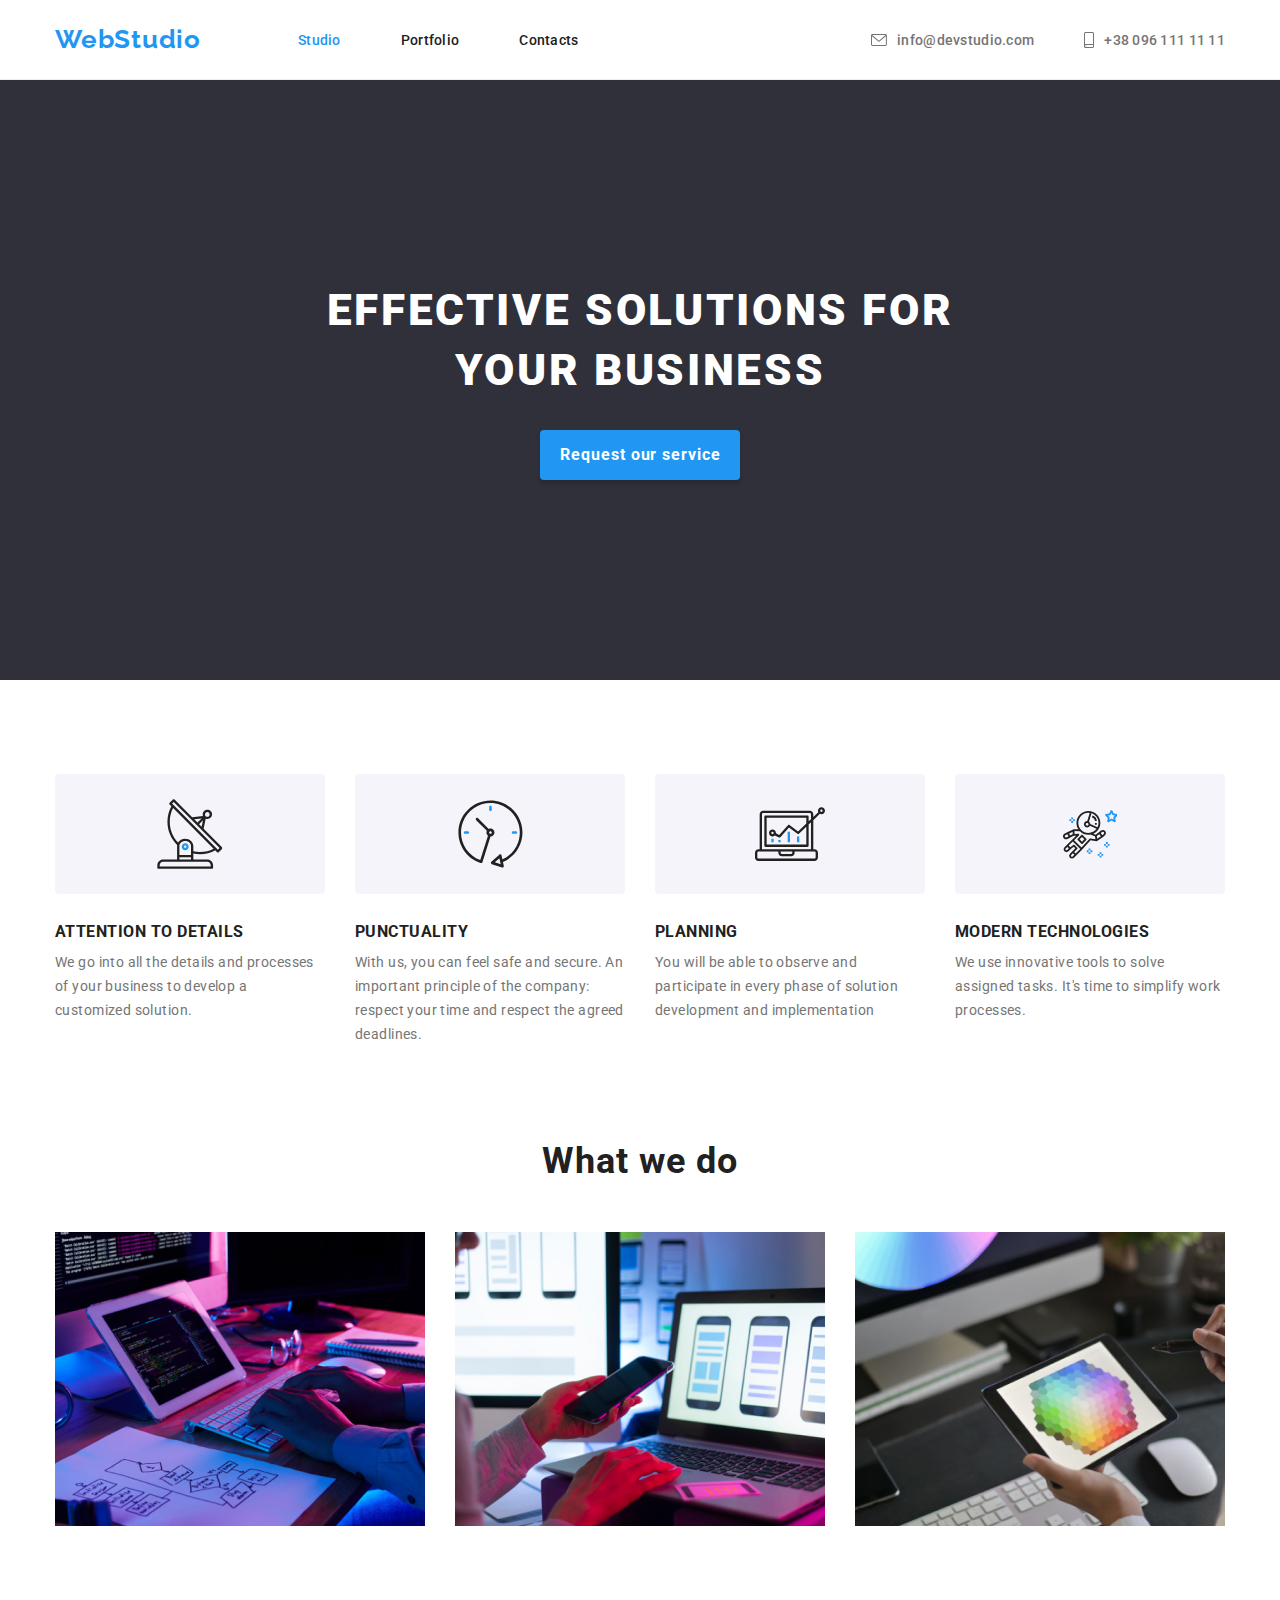
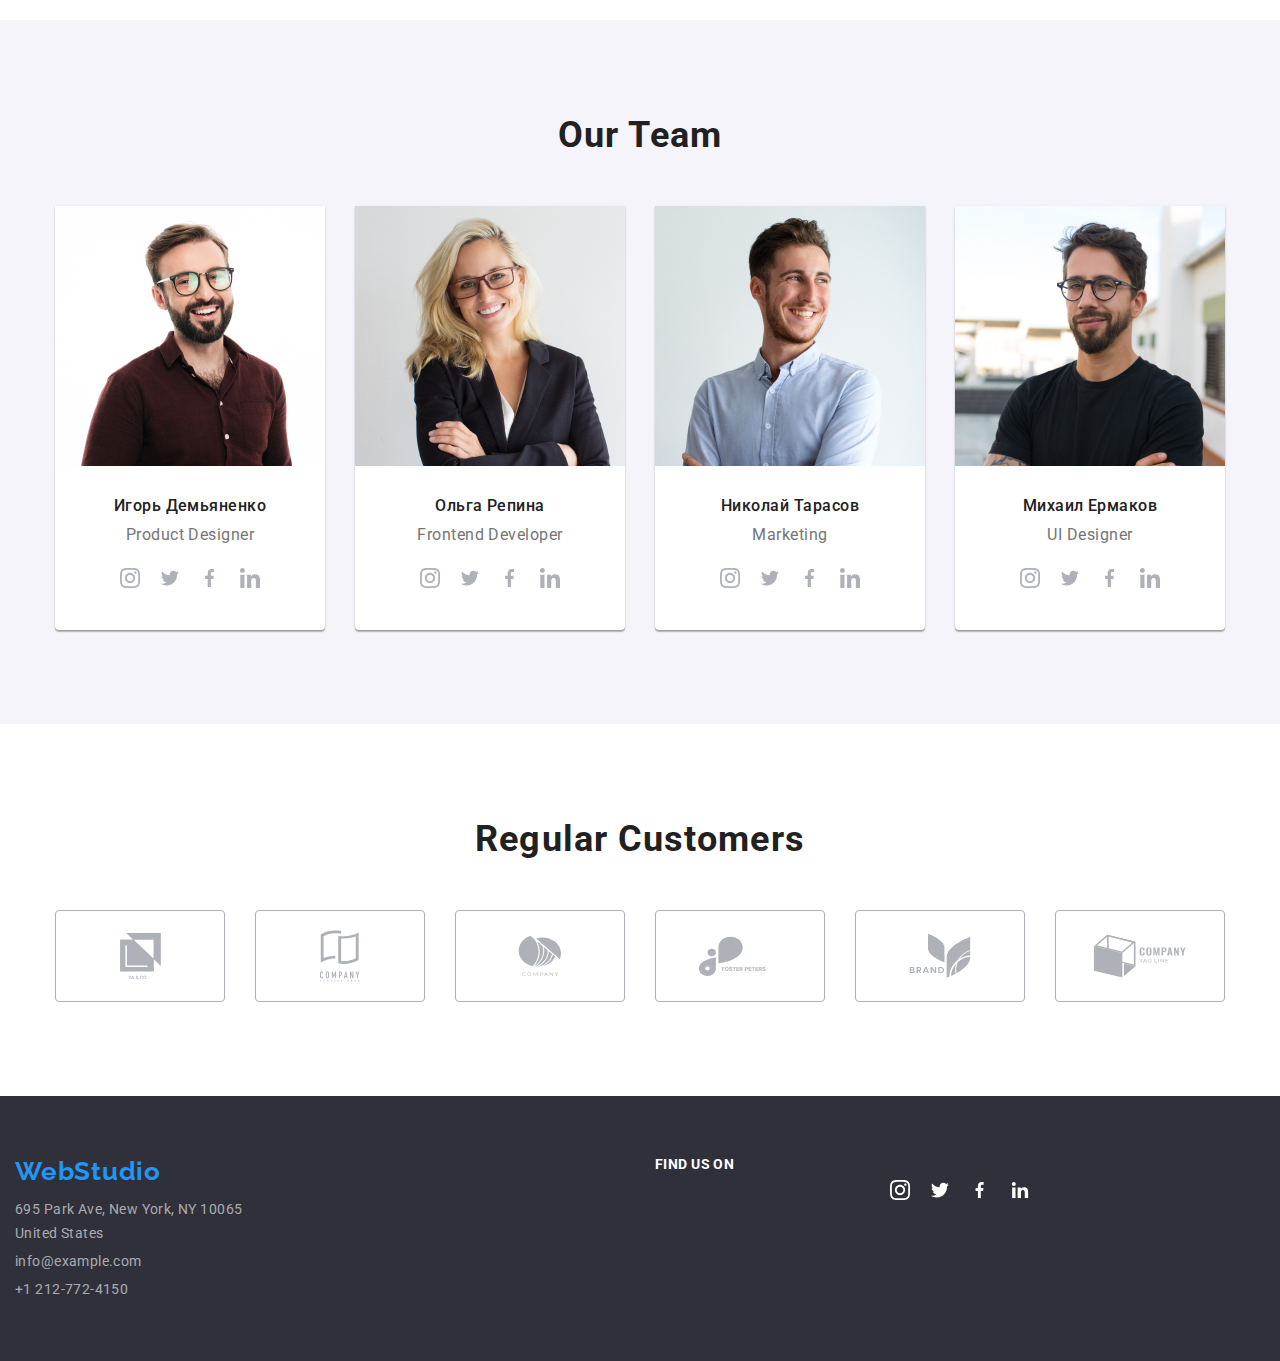
==== commit 0fa860b8: "latest" ====
--- a/index.html
+++ b/index.html
@@ -40,11 +40,6 @@
               </svg>
               info@devstudio.com</a>
           </li>
-            <li>
-              <svg class="icon-contact" width="10" height="16">
-                    <use href="./images/icons.svg#icon-smartphone-g"></use>
-              </svg>
-            </li>
             <li>            
               <a class="contact-info link" href="tel:+380961111111">  
                 <svg class="icon-contact" width="10" height="16">
@@ -167,26 +162,40 @@
                   <p class="team-position">Product Designer</p>
               
                   <div class="socials">
-                    <a class="social-media-link link" href="/">  
+                  <ul class="socialmedia-list list">
+
+                    <li class="circle-social">
+                    <a class="socialmedia-link link" href="/">  
                       <svg class="icon-social-media" width="20" height="20">
                         <use href="./images/icons.svg#insta-1"></use>
                       </svg> 
-                    </a> 
-                    <a class="social-media-link link" href="/">
+                    </a>                       
+                    </li>
+
+                    <li class="circle-social">
+                    <a class="socialmedia-link link" href="/">
                       <svg class="icon-social-media" width="20" height="16.25">
                         <use href="./images/icons.svg#twitter-2"></use>
                       </svg> 
                     </a> 
-                    <a class="social-media-link link" href="/">
+                    </li>
+                    
+                    <li class="circle-social">
+                    <a class="socialmedia-link link" href="/">
                       <svg class="icon-social-media" width="10" height="20">
                         <use href="./images/icons.svg#fb-3"></use>
                       </svg>
                     </a>
-                    <a class="social-media-link link" href="/">
+                    </li>
+
+                    <li class="circle-social">
+                    <a class="socialmedia-link link" href="/">
                       <svg class="icon-social-media" width="20" height="20">
                         <use href="./images/icons.svg#linkedin-4"></use>
                       </svg>
-                    </a>
+                    </a>                      
+                    </li>
+                  </ul>
                   </div>
               </li>
 
@@ -202,26 +211,40 @@
                 <p class="team-position">Frontend Developer</p>    
 
                   <div class="socials">
-                    <a class="social-media-link link" href="/">  
+                  <ul class="socialmedia-list list">
+
+                    <li class="circle-social">
+                    <a class="socialmedia-link link" href="/">  
                       <svg class="icon-social-media" width="20" height="20">
                         <use href="./images/icons.svg#insta-1"></use>
                       </svg> 
-                    </a> 
-                    <a class="social-media-link link" href="/">
+                    </a>                       
+                    </li>
+
+                    <li class="circle-social">
+                    <a class="socialmedia-link link" href="/">
                       <svg class="icon-social-media" width="20" height="16.25">
                         <use href="./images/icons.svg#twitter-2"></use>
                       </svg> 
                     </a> 
-                    <a class="social-media-link link" href="/">
+                    </li>
+                    
+                    <li class="circle-social">
+                    <a class="socialmedia-link link" href="/">
                       <svg class="icon-social-media" width="10" height="20">
                         <use href="./images/icons.svg#fb-3"></use>
                       </svg>
                     </a>
-                    <a class="social-media-link link" href="/">
+                    </li>
+
+                    <li class="circle-social">
+                    <a class="socialmedia-link link" href="/">
                       <svg class="icon-social-media" width="20" height="20">
                         <use href="./images/icons.svg#linkedin-4"></use>
                       </svg>
-                    </a>
+                    </a>                      
+                    </li>
+                  </ul>
                   </div>
                 </li>
 
@@ -236,26 +259,40 @@
                 <h3 class="team-member">Николай Тарасов</h3>
                 <p class="team-position">Marketing</p>
                   <div class="socials">
-                    <a class="social-media-link link" href="/">  
+                  <ul class="socialmedia-list list">
+
+                    <li class="circle-social">
+                    <a class="socialmedia-link link" href="/">  
                       <svg class="icon-social-media" width="20" height="20">
                         <use href="./images/icons.svg#insta-1"></use>
                       </svg> 
-                    </a> 
-                    <a class="social-media-link link" href="/">
+                    </a>                       
+                    </li>
+
+                    <li class="circle-social">
+                    <a class="socialmedia-link link" href="/">
                       <svg class="icon-social-media" width="20" height="16.25">
                         <use href="./images/icons.svg#twitter-2"></use>
                       </svg> 
                     </a> 
-                    <a class="social-media-link link" href="/">
+                    </li>
+                    
+                    <li class="circle-social">
+                    <a class="socialmedia-link link" href="/">
                       <svg class="icon-social-media" width="10" height="20">
                         <use href="./images/icons.svg#fb-3"></use>
                       </svg>
                     </a>
-                    <a class="social-media-link link" href="/">
+                    </li>
+
+                    <li class="circle-social">
+                    <a class="socialmedia-link link" href="/">
                       <svg class="icon-social-media" width="20" height="20">
                         <use href="./images/icons.svg#linkedin-4"></use>
                       </svg>
-                    </a>
+                    </a>                      
+                    </li>
+                  </ul>
                   </div>
               </li>
 
@@ -269,26 +306,40 @@
                 <h3 class="team-member">Михаил Ермаков</h3>
                 <p class="team-position">UI Designer</p>
                   <div class="socials">
-                    <a class="social-media-link link" href="/">  
+                  <ul class="socialmedia-list list">
+
+                    <li class="circle-social">
+                    <a class="socialmedia-link link" href="/">  
                       <svg class="icon-social-media" width="20" height="20">
                         <use href="./images/icons.svg#insta-1"></use>
                       </svg> 
-                    </a> 
-                    <a class="social-media-link link" href="/">
+                    </a>                       
+                    </li>
+
+                    <li class="circle-social">
+                    <a class="socialmedia-link link" href="/">
                       <svg class="icon-social-media" width="20" height="16.25">
                         <use href="./images/icons.svg#twitter-2"></use>
                       </svg> 
                     </a> 
-                    <a class="social-media-link link" href="/">
+                    </li>
+                    
+                    <li class="circle-social">
+                    <a class="socialmedia-link link" href="/">
                       <svg class="icon-social-media" width="10" height="20">
                         <use href="./images/icons.svg#fb-3"></use>
                       </svg>
                     </a>
-                    <a class="social-media-link link" href="/">
+                    </li>
+
+                    <li class="circle-social">
+                    <a class="socialmedia-link link" href="/">
                       <svg class="icon-social-media" width="20" height="20">
                         <use href="./images/icons.svg#linkedin-4"></use>
                       </svg>
-                    </a>
+                    </a>                      
+                    </li>
+                  </ul>
                   </div>
               </li>
             </ul>
@@ -316,7 +367,7 @@
                 <use href="./images/icons.svg#regcustomer-3"></use>
               </svg>
             </li>
-            <li class="reg-customer-items highlight">
+            <li class="reg-customer-items">
              <svg class="regc-icon" width="84.44" height="40.62">
                 <use href="./images/icons.svg#regcustomer-4"></use>
             </svg>    
@@ -364,37 +415,48 @@
                   +1 212-772-4150</a>
               </li>
             </ul>
-          </address>
-                  <!-- FIND US ON / Social Media -->
-           <div class="find-us-footer"> 
-            <p class="find-us">FIND US ON</p>
-            <ul class="social-media-footer list">
-              <li class="social-media-list">
+          </address>    
+        </div>
+
+        <!-- FIND US ON / Social Media -->
+        <div class="container find-us-footer">
+          <p class="find-us">FIND US ON</p>
+
+          <ul class="social-media-footer list">
+            <li class="social-media-list">
+              <a class="social-footer link" href="/">
                 <svg class="social-media" weight="20" height="20">
                   <use href="./images/icons.svg#insta-1"></use>
                 </svg>
-              </li>
-
-              <li class="social-media-list">
+              </a>
+            </li>
+
+            <li class="social-media-list">
+              <a class="social-footer link" href="/">
                 <svg class="social-media" weight="20" height="16.25">
                   <use href="./images/icons.svg#twitter-2"></use>
                 </svg>
-              </li>
-
-              <li class="social-media-list">
+              </a>
+            </li>
+
+            <li class="social-media-list">
+              <a class="social-footer" href="/">
                 <svg class="social-media" weight="20" height="16.25">
                   <use href="./images/icons.svg#fb-3"></use>
                 </svg>
-              </li>
-
-              <li class="social-media-list">
+              </a>
+            </li>
+
+            <li class="social-media-list">
+              <a class="social-footer" href="/">
                 <svg class="social-media" weight="20" height="16.25">
                   <use href="./images/icons.svg#linkedin-4"></use>
                 </svg>
-              </li>
-            </ul>
-          </div>
+              </a>
+            </li>
+          </ul>
         </div>
+
       </footer>
     </body>
   </div>
--- a/css/style.css
+++ b/css/style.css
@@ -525,7 +525,7 @@
     padding: 200px 0;
     background-color: #2f303a;
     background-image: linear-gradient(to bottom, rgba(47, 48, 58, 0.4),
-            rgba(47, 48, 58, 0.4)), url("/images/background-image.jpg");
+            rgba(47, 48, 58, 0.4)), url("./images/background-image.jpg");
     background-repeat: no-repeat;
     background-size: cover;
 }
@@ -658,34 +658,11 @@
     color: #757575;
 }
 
-.social-icons-w {
-    display: flex;
-    align-items: center;
-    justify-content: center;
-}
-
-.icon-social-media {
-    display: flex;
-    justify-content: center;
-    align-items: center;
-    fill: #AFB1B8;
-}
-
-.icon-social-media:hover {
-    fill: #FFFFFF;
-}
 
 
 /* new from down here for the social icons */
 
-.socials {
-    display: flex;
-    justify-content: space-evenly;
-    justify-items: center;
-    margin-top: 16px;
-}
-
-.social-media-link {}
+
 
 
 /* regular customers */
@@ -710,10 +687,6 @@
     margin-right: 30px;
 }
 
-.regc-icon: {
-    display: flex;
-    fill: currentcolor;
-}
 
 .reg-customer-items:hover,
 .reg-customer-items:focus {
@@ -739,28 +712,43 @@
     color: rgba(255, 255, 255, 0.6);
 }
 
-.footer {
-    background-color: #2f303a;
-    padding: 60px 0;
-}
-
-
-.social-media-footer {
-    display: flex;
-
-}
-
-.social-media {
-    fill: #FFFFFF;
-}
-
-.social-media-list:hover {
-    display: flex;
-    justify-content: center;
-    height: 44px;
-    width: 44px;
+
+/* social media footer icons / UL class */
+
+
+/*LIST class of social media icons */
+
+.socials {
+    margin-top: 16px;
+}
+
+/*UL list of the OUR teams icon */
+.socialmedia-list {
+    display: flex;
+    justify-content: center;
+    align-items: center;
+}
+
+/* actual LI of the socials of the OUR teams icon */
+
+.circle-social {
+    display: flex;
+    justify-content: center;
+    align-items: center;
+    height: 40px;
+    width: 40px;
+    border-radius: 50%;
+}
+
+/* svg */
+.icon-social-media {
+    fill: #AFB1B8;
+}
+
+.circle-social:hover,
+.icon-social-media:hover {
     background-color: #2196F3;
-    border-radius: 50%;
+    fill: white;
 }
 
 
@@ -888,6 +876,19 @@
 }
 
 /* footer */
+
+.footer {
+    display: flex;
+    background-color: #2f303a;
+    padding: 60px 0;
+}
+
+.social-media-footer {
+    display: flex;
+    justify-content: center;
+    align-items: center;
+}
+
 a.map {
     font-style: normal;
     line-height: 24px;
@@ -927,8 +928,29 @@
     letter-spacing: 0.03em;
     text-transform: uppercase;
     color: #FFFFFF;
-    display: block;
-}
+
+}
+
+.social-media-list {
+    display: flex;
+    justify-content: center;
+    align-items: center;
+    height: 40px;
+    width: 40px;
+    border-radius: 50%;
+
+}
+
+.social-media-list:hover {
+    background-color: #2196F3;
+
+}
+
+.social-media {
+    fill: white;
+}
+
+
 
 /*ALL IMAGES */
 
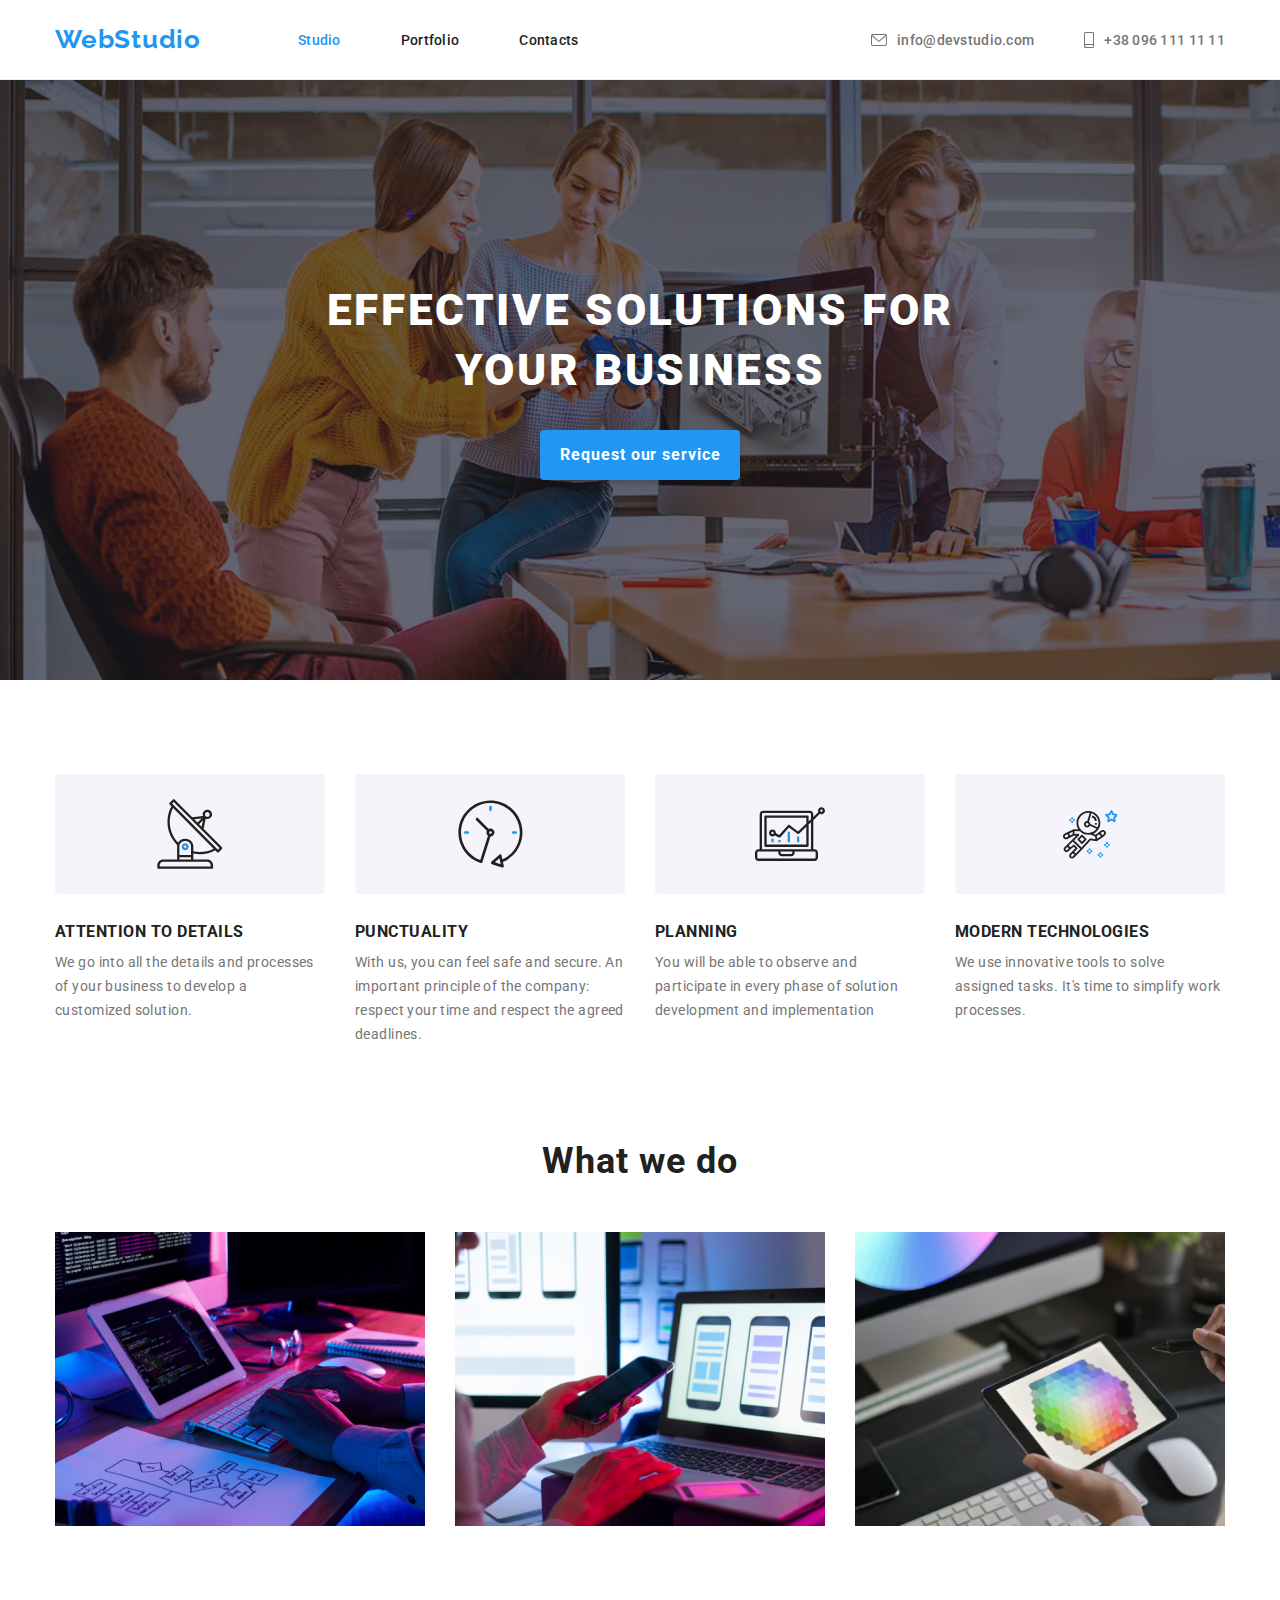
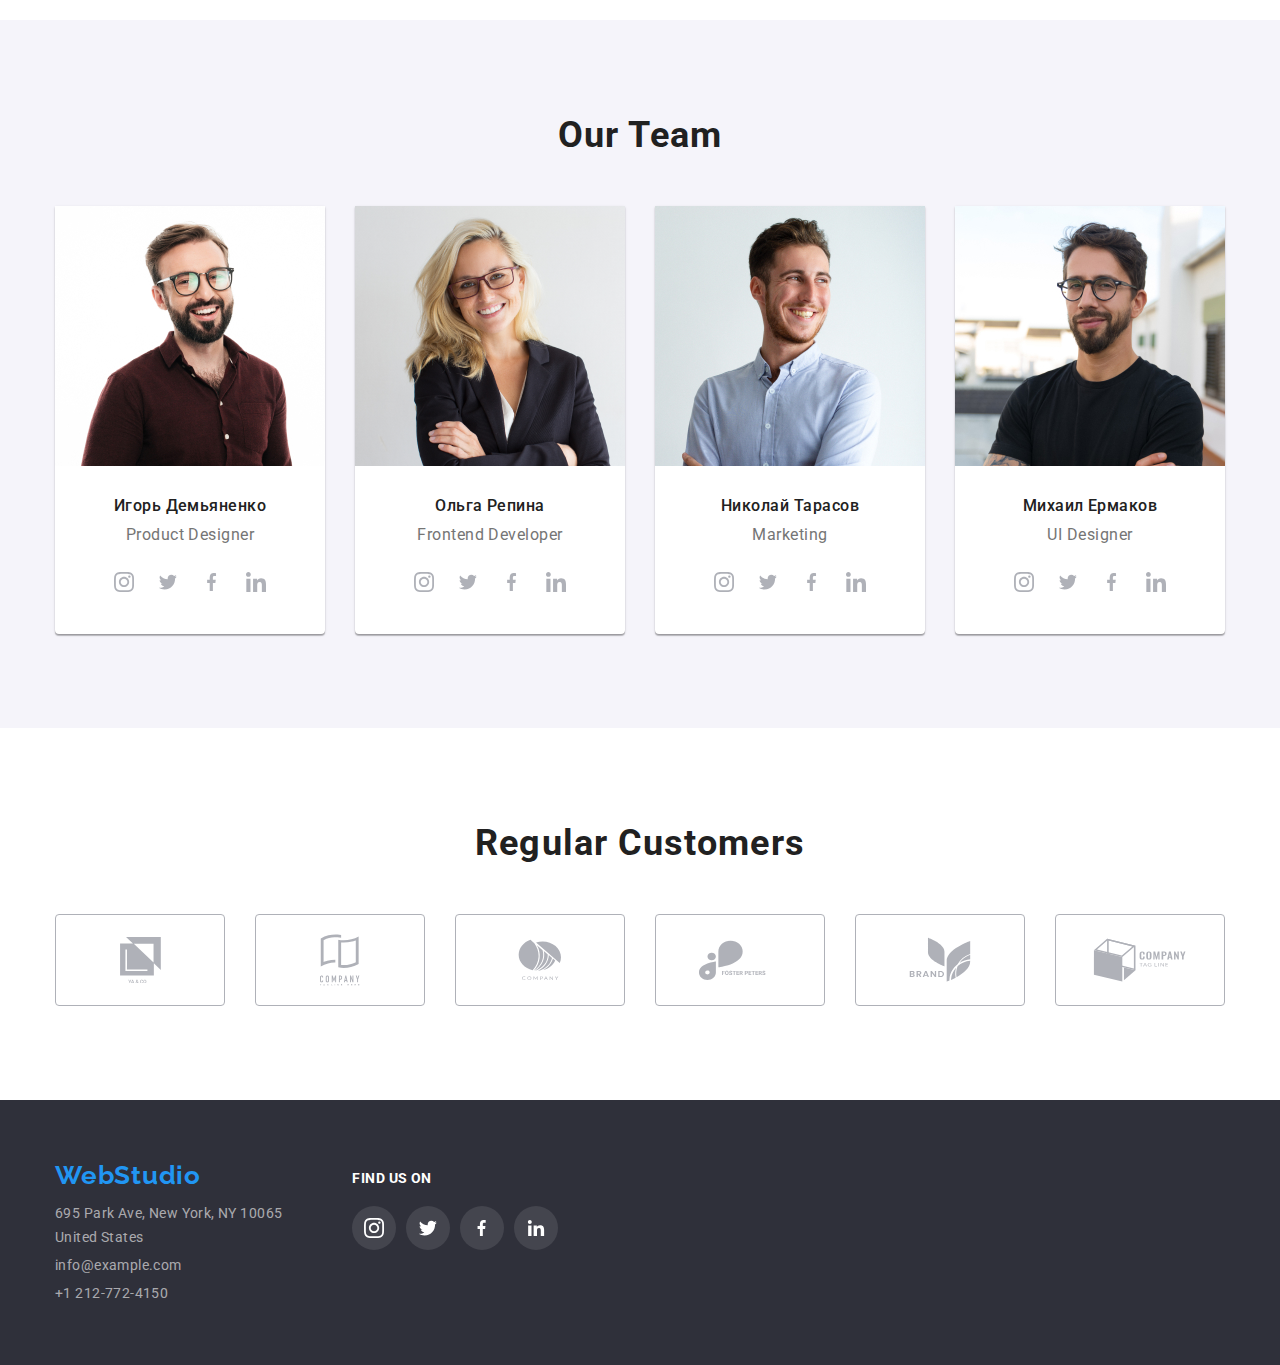
==== commit 5ef9c877: "last" ====
--- a/index.html
+++ b/index.html
@@ -392,7 +392,8 @@
 
       <footer class="footer">
         <!--footer of the site-->
-        <div class="container">
+        <div class="container footer-container">
+          <div>
           <a class="logo link logo-portfolio-footer" href="./index.html">WebStudio</a>
           <address>
             <ul class="footer-contact list">
@@ -415,16 +416,17 @@
                   +1 212-772-4150</a>
               </li>
             </ul>
-          </address>    
-        </div>
-
+          </address>  
+          </div>
+ 
+      <div class="find-us-footer">
+                    
         <!-- FIND US ON / Social Media -->
-        <div class="container find-us-footer">
           <p class="find-us">FIND US ON</p>
 
           <ul class="social-media-footer list">
             <li class="social-media-list">
-              <a class="social-footer link" href="/">
+              <a class="social-footer-link link" href="/">
                 <svg class="social-media" weight="20" height="20">
                   <use href="./images/icons.svg#insta-1"></use>
                 </svg>
@@ -432,7 +434,7 @@
             </li>
 
             <li class="social-media-list">
-              <a class="social-footer link" href="/">
+              <a class="social-footer-link link" href="/">
                 <svg class="social-media" weight="20" height="16.25">
                   <use href="./images/icons.svg#twitter-2"></use>
                 </svg>
@@ -440,7 +442,7 @@
             </li>
 
             <li class="social-media-list">
-              <a class="social-footer" href="/">
+              <a class="social-footer-link link" href="/">
                 <svg class="social-media" weight="20" height="16.25">
                   <use href="./images/icons.svg#fb-3"></use>
                 </svg>
@@ -448,15 +450,15 @@
             </li>
 
             <li class="social-media-list">
-              <a class="social-footer" href="/">
+              <a class="social-footer-link link" href="/">
                 <svg class="social-media" weight="20" height="16.25">
                   <use href="./images/icons.svg#linkedin-4"></use>
                 </svg>
               </a>
             </li>
           </ul>
+        </div> 
         </div>
-
       </footer>
     </body>
   </div>
--- a/css/style.css
+++ b/css/style.css
@@ -525,7 +525,7 @@
     padding: 200px 0;
     background-color: #2f303a;
     background-image: linear-gradient(to bottom, rgba(47, 48, 58, 0.4),
-            rgba(47, 48, 58, 0.4)), url("./images/background-image.jpg");
+            rgba(47, 48, 58, 0.4)), url("/images/background-image.jpg");
     background-repeat: no-repeat;
     background-size: cover;
 }
@@ -729,28 +729,11 @@
     align-items: center;
 }
 
-/* actual LI of the socials of the OUR teams icon */
-
-.circle-social {
-    display: flex;
-    justify-content: center;
-    align-items: center;
-    height: 40px;
-    width: 40px;
-    border-radius: 50%;
-}
 
 /* svg */
 .icon-social-media {
-    fill: #AFB1B8;
-}
-
-.circle-social:hover,
-.icon-social-media:hover {
-    background-color: #2196F3;
-    fill: white;
-}
-
+    fill: currentColor;
+}
 
 /* PORTFOLIO PAGE */
 
@@ -885,9 +868,45 @@
 
 .social-media-footer {
     display: flex;
+    align-items: center;
+}
+
+.socialmedia-link {
+    display: flex;
     justify-content: center;
     align-items: center;
-}
+    height: 44px;
+    width: 44px;
+    color: #AFB1B8;
+    border-radius: 50%;
+}
+
+.socialmedia-link:hover,
+.socialmedia-link:focus {
+    background-color: #2196F3;
+    color: white;
+}
+
+.social-footer-link {
+    display: flex;
+    justify-content: center;
+    align-items: center;
+    height: 44px;
+    width: 44px;
+    color: white;
+    border-radius: 50%;
+    background-color: rgba(255, 255, 255, 0.1);
+}
+
+.social-footer-link:hover,
+.social-footer-link:focus {
+    background-color: #2196F3;
+}
+
+.footer-container {
+    display: flex;
+}
+
 
 a.map {
     font-style: normal;
@@ -927,27 +946,25 @@
     line-height: 16px;
     letter-spacing: 0.03em;
     text-transform: uppercase;
+
     color: #FFFFFF;
-
-}
-
-.social-media-list {
-    display: flex;
-    justify-content: center;
-    align-items: center;
-    height: 40px;
-    width: 40px;
-    border-radius: 50%;
-
-}
-
-.social-media-list:hover {
-    background-color: #2196F3;
-
-}
+    padding-top: 10px;
+    margin-bottom: 20px;
+
+}
+
+.find-us-footer {
+    margin-left: 70px;
+}
+
+.social-media-list:not(:last-child) {
+    margin-right: 10px
+}
+
+
 
 .social-media {
-    fill: white;
+    fill: currentColor;
 }
 
 
